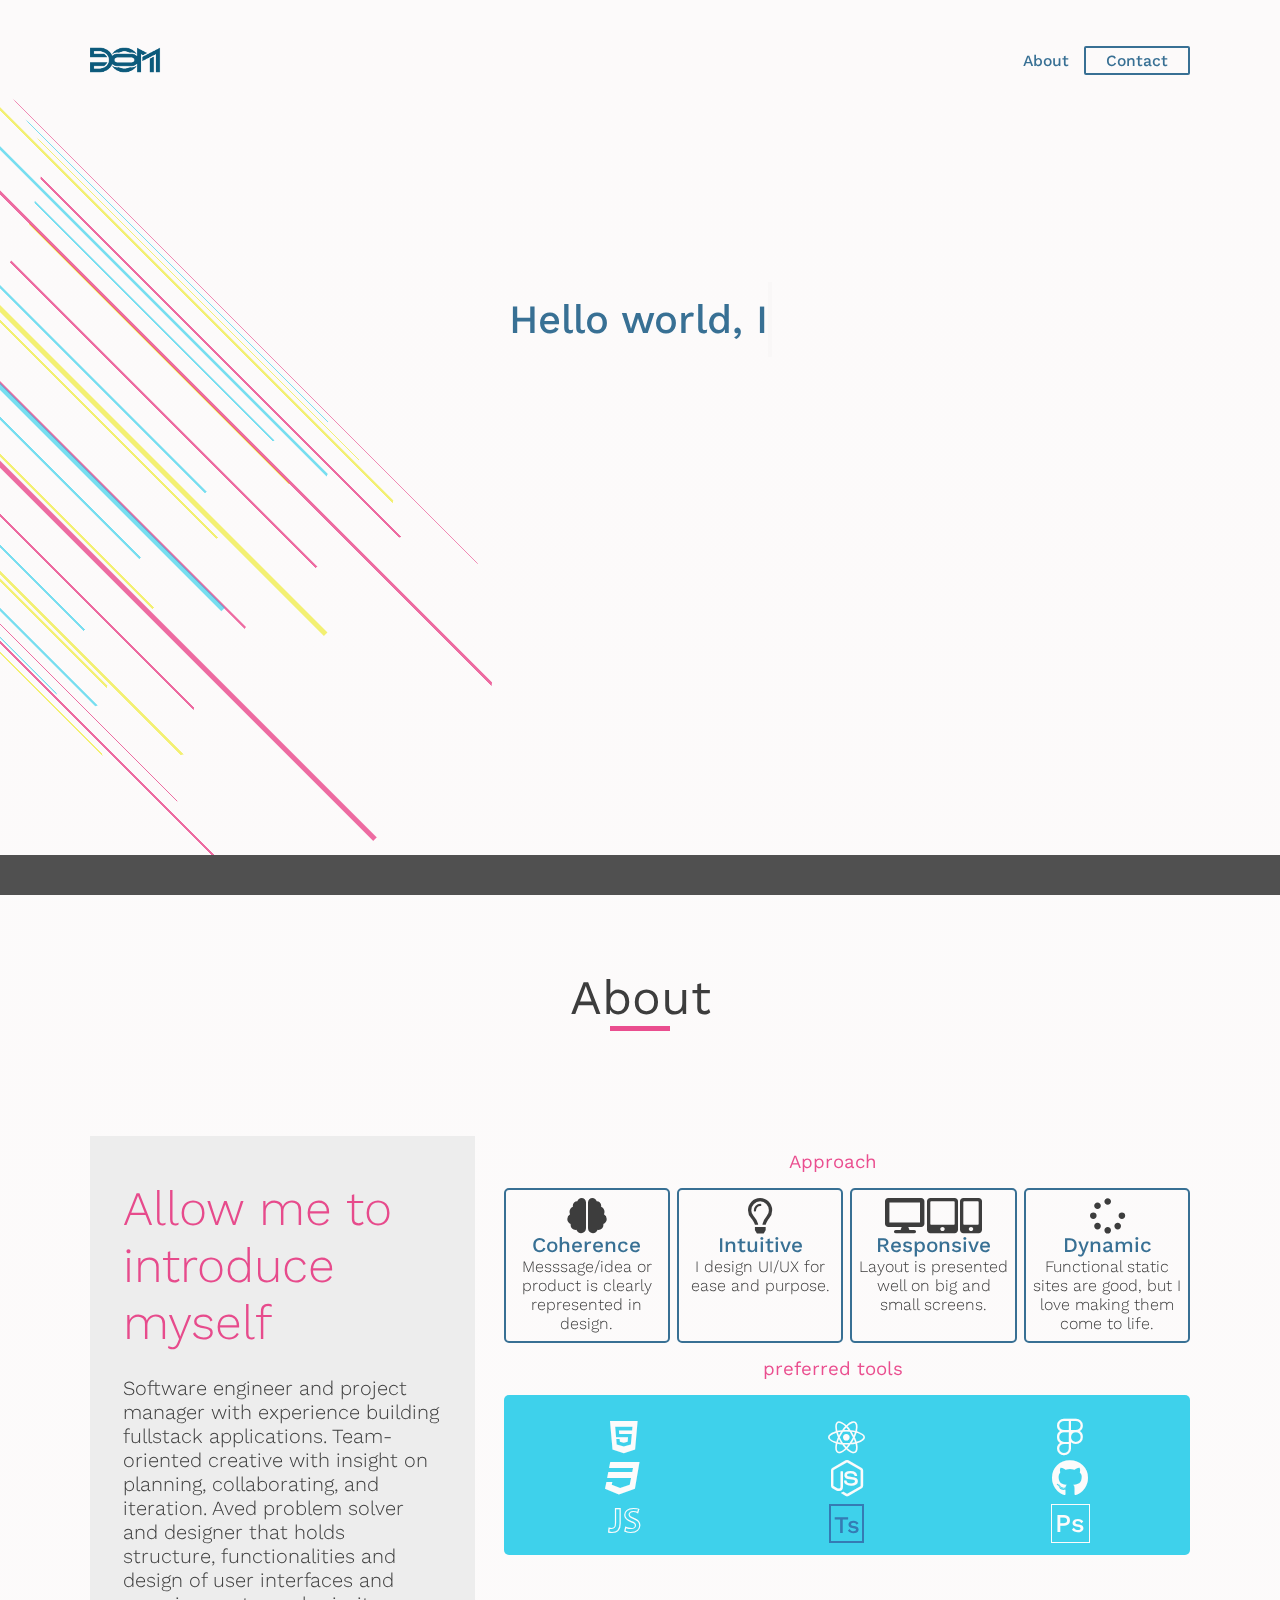
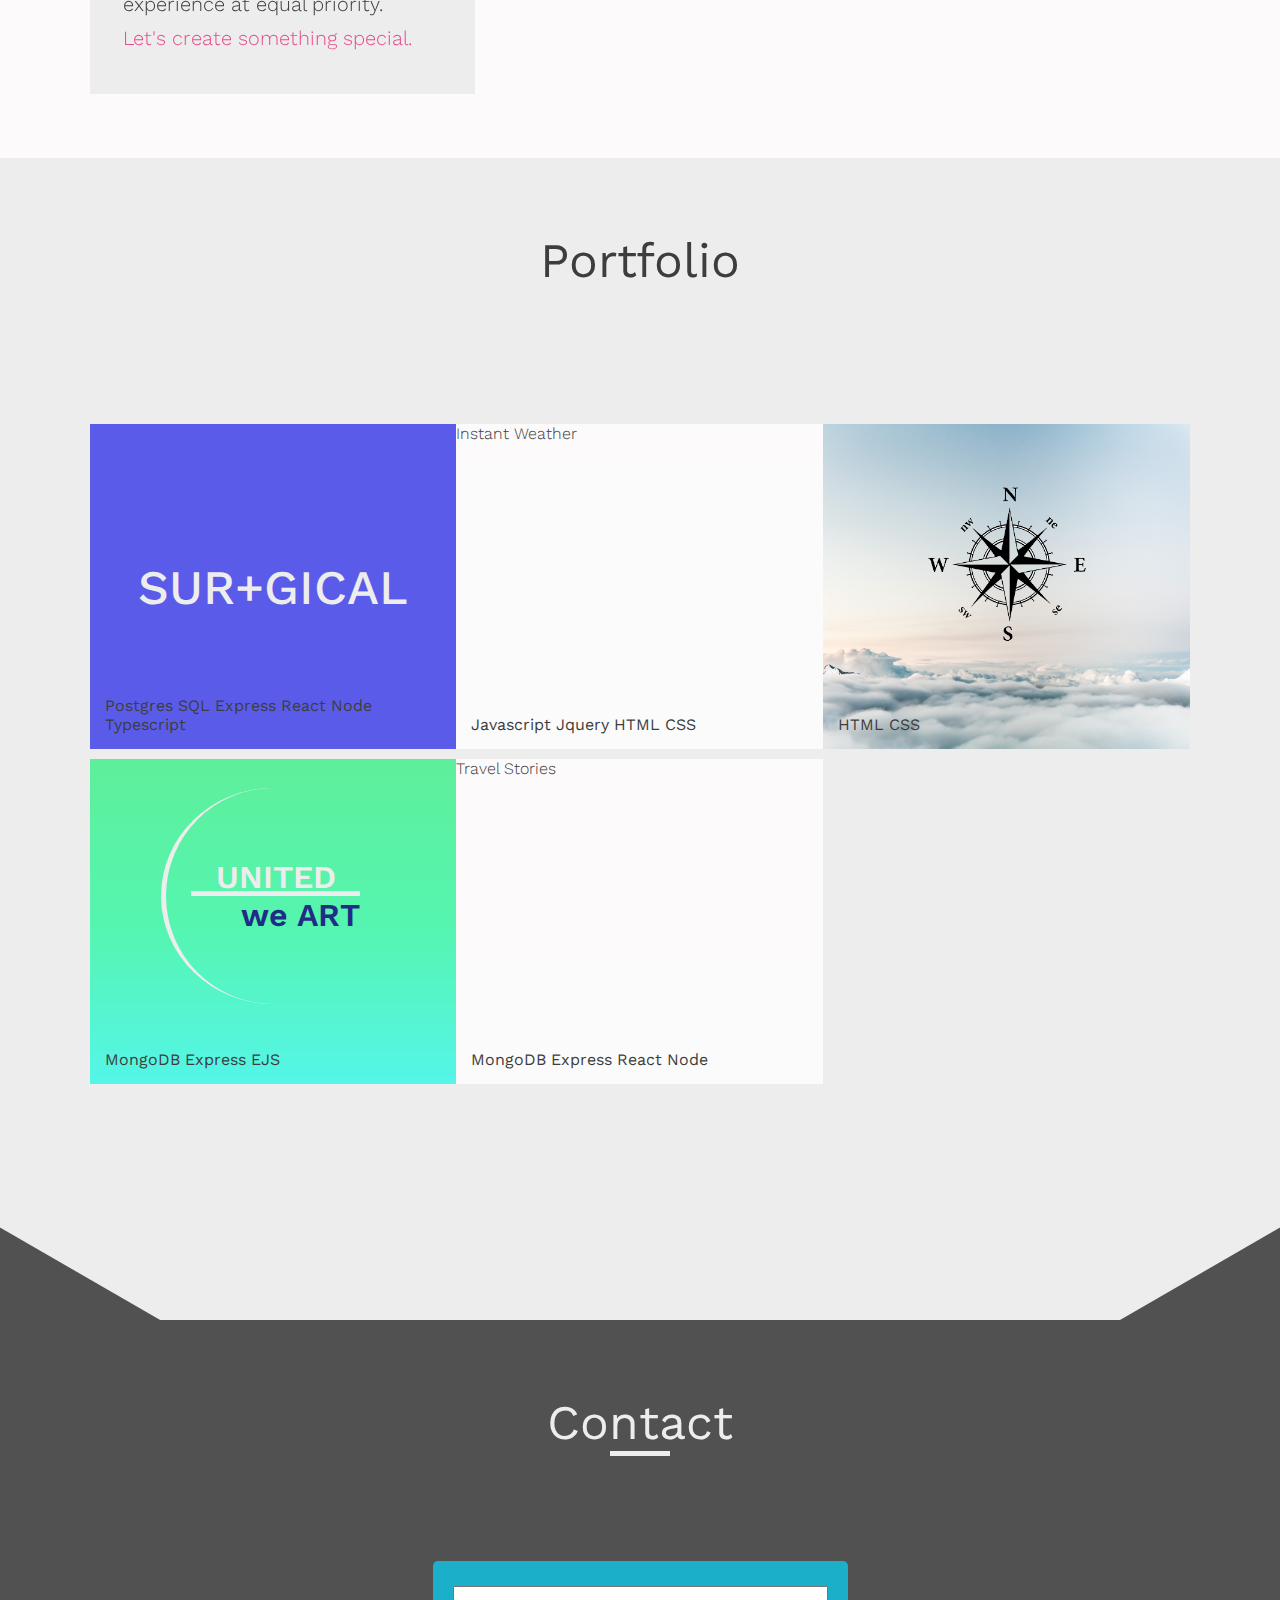
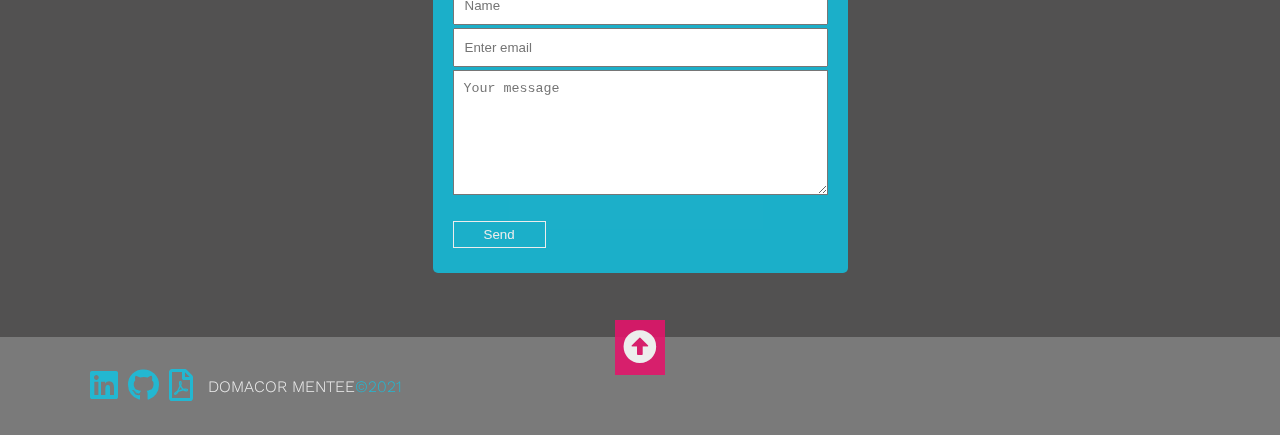
==== index.html @ 32c2753a "added margins bottom to portflio div" ====
<!DOCTYPE html>
<html>
  <head>
  <meta charset="UTF-8">
	<meta http-equiv="X-UA-Compatible" content="IE=edge"/>
  <meta name="viewport" content="width=device-width, initial-scale=1.0">
  <link href="css/styles.css" rel="stylesheet" type="text/css">
  <link href="https://fonts.googleapis.com/css?family=Work+Sans:300,400,500,600" rel="stylesheet">
  <script src="https://ajax.googleapis.com/ajax/libs/jquery/3.2.1/jquery.min.js"></script>
  <link rel="stylesheet" href="fontawesome-free-5.15.2-web/LICENSE.txt">
  <link rel="stylesheet" href="https://use.fontawesome.com/releases/v5.15.2/css/all.css">
  <link rel="shortcut icon" type="image/png" href="images/favicon.png">
  <link href="css/ionicons.css" rel="stylesheet">
  <title> Designer | Developer </title>	
  </head>
  <body>
    <div class="main" id="main">
      <div class="lineswrap">
        <div class="scene">
          <div class="carousel">
            <div class="carousel__cell">
              <div class="lines"id="one" > </div>
              <div class="lines"id="two" > </div>
              <div class="lines"id="three" > </div>
            </div>
            <div class="carousel__cell">
              <div class="lines"id="one" > </div>
              <div class="lines"id="two" > </div>
              <div class="lines"id="three" > </div>
            </div>
            <div class="carousel__cell">
              <div class="lines"id="one"></div>
              <div class="lines"id="two"></div>
              <div class="lines"id="three"></div>
            </div>
            <div class="carousel__cell">
              <div class="lines"id="one"></div>
              <div class="lines"id="two"></div>
              <div class="lines"id="three"></div>
            </div>
            <div class="carousel__cell">
              <div class="lines"id="one"></div>
              <div class="lines"id="two"></div>
              <div class="lines"id="three"></div>
            </div>
            <div class="carousel__cell">
              <div class="lines"id="one"></div>
              <div class="lines"id="two"></div>
              <div class="lines"id="three"></div>
            </div>
            <div class="carousel__cell">
              <div class="lines"id="one"></div>
              <div class="lines"id="two"></div>
              <div class="lines"id="three"></div>
            </div>
            <div class="carousel__cell">
              <div class="lines"id="one"></div>
              <div class="lines"id="two"></div>
              <div class="lines"id="three"></div>
            </div>
            <div class="carousel__cell">
              <div class="lines"id="one"></div>
              <div class="lines"id="two"></div>
              <div class="lines"id="three"></div>
            </div>
          </div>
        </div>
      </div> 
      <div class="overlayer">
        <header>
          <div class="logo"></div>
			    <nav>
            <a class="about-button" href="#about">About</a>
            <a class="contact-button" href="#contact-info">Contact</a>
            <div class="uinav">
              <div class="bar" id="barone"></div>
              <div class="bar" id="bartwo"></div>
              <div class="bar" id="barthree"></div>
            </div>
          </nav>
          <div class="mobile-nav">
            <a class="about-link" href="#about">About</a>
            <a class="portfolio-link" href="#portfolio">Portfolio</a>
            <a class="contact-link" href="#contact-info">Contact</a>
            <a href="https://www.linkedin.com/in/domacor-mentee-7aa486126/" target="_blank">Linkedin</a>
            <a href="https://github.com/dommentee" target="_blank">Github</a>
            <a href="images/DomacorMenteeResume.pdf" target="_blank">Resume</a>
          </div>
        </header>
        <div class="landing">
          <div class="hero">
            <div class="hero-greeting"> 
              <div id="greeting-wrap"></div>
              <div id=cursor></div>
            </div>
            <div id="intro-wrap">
              <div class="intro">I'm a software engineer</div>
              <div id="workbuttonwrap">
                <a id="workbutton" href="#portfolio">View my work</a>
              </div>
            </div>
          </div>
        </div>
      </div>
    </div>
    <!-- end of main --> 
    <div class="about" id="about"> 
      <div class="title">
        About
        <div></div>
      </div>
      <div class="aboutwrap">
        <div class="about-text-wrap">
          <span>Allow me to introduce myself</span>
          <p id="about-text-wrap">
            Software engineer and project manager with experience building fullstack applications.
            Team-oriented creative with insight on planning, collaborating, and iteration. 
            Aved problem solver and designer that holds structure, functionalities and design of user interfaces and experience at equal priority.
            <a href="#contact-info">Let's create something special.</a>
          </p> 
        </div>
        <!-- end of about textwrap -->
        <div class="aboutcontentwrap">
          <h3>Approach</h3>
          <div class="tilewrap">
            <div class="tile">
              <div class="iconwrap"><i class="fas fa-brain"></i></div>
              <span>Coherence</span>
              <p>Messsage/idea or product is clearly represented in design.</p>
            </div>
            <!-- <div class="tile">
              <div class="iconwrap"><i class="fas fa-puzzle-piece"></i></div>
              <span>Compatibility</span>
              <p>I prioritize assuring quality on all browsers.</p>
            </div> -->
            <div class="tile">
              <div class="iconwrap"><i class="far fa-lightbulb"></i></div>
              <span>Intuitive</span>
              <p>I design UI/UX for ease and purpose.</p>
            </div>
            <div class="tile">
              <div class="iconwrap-responsive">
                <i class="fas fa-desktop"></i>
                <i class="fas fa-tablet-alt"></i>
                <i class="fas fa-mobile-alt"></i>
              </div>
              <span>Responsive</span>
              <p>Layout is presented well on big and small screens.</p>
            </div>
            <div class="tile">
              <div class="iconwrap"><i class="fas fa-spinner fa-spin"></i></div>
              <span>Dynamic</span>
              <p>Functional static sites are good, but I love making them come to life.</p>
            </div>
          </div>
          <!-- end of tilewrap -->
          <h3>preferred tools</h3>
          <div class="tilewrap" id="toolset">
            <div class="tile">
              <div class="iconwrap">
                <i class="fab fa-html5" aria-hidden="true"></i>
                <i class="fab fa-css3" aria-hidden="true"></i>
                <i class="icon ion-social-javascript-outline"></i>  
              </div>
            </div>
            <div class="tile">
              <div class="iconwrap">
                <i class="fab fa-react"></i>
                <i class="fab fa-node-js"></i>
                <div class="toollogo"id="ts">Ts</div>
              </div>
            </div>
            <div class="tile">
              <div class="iconwrap">
                <i class="fab fa-figma"></i>
                <i class="fab fa-github"></i>
                <div class="toollogo"id="ps">Ps</div>
              </div>
            </div>
          </div>
        </div>
      </div> 
    </div>
    <div class="portfolio" id="portfolio"> 
      <div class="title">
        Portfolio
      </div>
      <div class="portfoliowrap">
        <div class="portfolio-wrap" onclick>
          <div class="site" id="surgical">
            <div class="sitelogo">
              <div class="site_name">SUR+GICAL</div>
            </div>
            <div class="tech">
              <span>Postgres SQL</span>
              <span>Express</span>
              <span>React</span>
              <span>Node</span>
              <span>Typescript</span>
            </div>
          </div>
          <div class="site-link">
            <div class="sitename">SUR+GICAL</div>
            <div>
              <a href="https://enigmatic-retreat-81576.herokuapp.com/" target="_blank">view now</a>
            </div>
          </div>	
        </div>
        <!-- end of first link -->
        <div class="portfolio-wrap" onclick>
          <div class="site" id="weather">
            <div class="sitelogo">
              <div class="site_name">Instant Weather</div>
            </div>
            <div class="tech">
              <span>Javascript</span>
              <span>Jquery</span>
              <span>HTML</span>
              <span>CSS</span>
            </div>
          </div>
          <div class="site-link">
            <div class="sitename">Instant Weather</div>
            <div>
              <a href="https://instantweatherfinder.netlify.app/" target="_blank">view now</a>
            </div>
          </div>	
        </div>
        <!-- end of second link -->
        <div class="portfolio-wrap" onclick>
          <div class="site" id="sky">
            <div class="sitelogo"></div>
            <div class="tech">
              <span>HTML</span>
              <span>CSS</span>
            </div>
          </div>
          <div class="site-link">
            <div class="sitename">Sky Echelon</div>
            <div>
              <a href="skyechelon.html" target="_blank">view now</a>
            </div>
            
          </div>	
        </div>
        <!-- end of first link -->
        <div class="portfolio-wrap" onclick>
          <div class="site" id="uwa">
            <div class="sitelogo">
              UNITED
              <br>
              <span>we ART</span>
            </div>
            <div class="tech">
              <span>MongoDB</span>
              <span>Express</span>
              <span>EJS</span>
            </div>
          </div>
          <div class="site-link">
            <div class="sitename">United we Art</div>
            <div>
              <a href="https://shrouded-tor-54627.herokuapp.com/" target="_blank">view now</a>
            </div>
            
          </div>	
        </div>
        <!-- end of first link -->
        <div class="portfolio-wrap" onclick>
          <div class="site" id="travel">
            <div class="sitelogo">
              <div class="site_name">Travel Stories</div>
            </div>
            <div class="tech">
              <span>MongoDB</span>
              <span>Express</span>
              <span>React</span>
              <span>Node</span>
            </div>
          </div>
          <div class="site-link">
            <div class="sitename">Travel Stories</div>
            <div>
              <a href="https://blooming-plains-76036.herokuapp.com/" target="_blank">view now</a>
            </div>
          </div>	
        </div>
      </div>
    </div>
    <div class="empty"></div>
    <div class="empty-2"></div>
    <div class="contact-info" id="contact-info"> 
      <div class="title">
        Contact
        <div></div>
      </div>
      <div class="formwrap">
        <form action="https://formspree.io/f/mnqlazkv" method="POST" id="my-form">
          <input class="useriput" id="username" type="text" name="name" placeholder="Name"><br>
          <input class="useriput" id="useremail" type="email" name="_replyto" placeholder="Enter email"><br>
          <textarea class="useriput" id="usermessage"  name="subject" placeholder="Your message"></textarea><br><br>
          <input class="button" type="submit" value="Send">
        </form>
      </div>
      <!-- <div id="status">Sucess</div> -->
    </div>
    <footer>
      <a href="#main"><div class="toppage"><i class="fas fa-arrow-alt-circle-up"></i></div></a>
      <div class="social">
       <a href="https://www.linkedin.com/in/domacor-mentee-7aa486126/" target="_blank"><i class="fab fa-linkedin"></i></a>
       <a href="https://github.com/dommentee" target="_blank"><i class="fab fa-github"></i></a>
       <a href="images/DomacorMenteeResume.pdf" target="_blank"><i class="far fa-file-pdf"></i></a>
      </div>
      DOMACOR MENTEE <span>&#169;2021</span>
    </footer>
    <script src="js/index.js"></script>
    <script>
      $(document).ready(function(){
         $("a").on('click', function(event) {
          if (this.hash !== "") {
          event.preventDefault();
          var hash = this.hash;
           $('html, body').animate({
            scrollTop: $(hash).offset().top
            }, 950, function(){
            window.location.hash = hash;
           });
          } 
         });
      });
    </script>
  </body>
</html>
---- css/styles.css ----
* {
  padding: 0;
  margin: 0;
  box-sizing: border-box;
}

body {
  height: 100%;
  width: 100%;
  font-family: "Work Sans", sans-serif;
  color: #3D3D3D;
  font-weight: 300;
  background: -webkit-linear-gradient(#fcfafa, #fcfbfb);
  background-color: #EDEDED;
  -webkit-transform-style: preserve-3d;
  transform-style: preserve-3d;
}

.clear-fix {
  clear: both;
}

.main {
  position: relative;
  overflow: hidden;
  border-bottom: 40px solid #505050;
}
.main .overlayer {
  position: relative;
  height: 95vh;
  width: 100vw;
  overflow: hidden;
  padding: 0 7%;
}

header {
  width: 100%;
  display: flex;
  align-items: center;
  justify-content: space-between;
  font-size: 0.9em;
}
header .logo {
  padding: 60px;
  background: url("../images/logo.png");
  background-size: contain;
  background-repeat: no-repeat;
  background-position: center center;
}
header nav {
  display: flex;
  align-items: center;
  justify-content: space-around;
}
header nav a {
  text-decoration: none;
  font-size: 1.09em;
  font-weight: 500;
  color: #387094;
}
header nav .about-button {
  margin-right: 15px;
  transition: 0.3s;
}
header nav .about-button:hover {
  color: rgba(14, 199, 231, 0.8);
  transition: 0.3s;
}
header nav .contact-button {
  padding: 3px 20px;
  border-radius: 2px;
  border: 2.5px solid #387094;
  transition: 0.3s;
}
header nav .contact-button:hover {
  background: rgba(14, 199, 231, 0.8);
  transition: 0.3s;
}
header .uinav {
  display: none;
  cursor: pointer;
}
header .uinav:hover .bar {
  background: rgba(14, 199, 231, 0.8);
  transition: 0.3s;
}
header .uinav .bar {
  width: 31px;
  height: 5px;
  margin: 3px 0;
  background-color: #387094;
  transition: 0.5s;
}
header .uinav .disapear {
  display: none;
  opacity: 0;
  transition: 0.5s;
  overflow: hidden;
}
header .uinav .reverse {
  transform: rotate(-45deg) translate(-7px, 5px);
  transition: 0.5s;
}
header .uinav .reversetwo {
  transform: rotate(45deg);
  transition: 0.5s;
}

.mobile-nav {
  width: 0;
  height: 100%;
  float: right;
  background-color: #e7e7e7;
  overflow: hidden;
  position: absolute;
  z-index: 1;
  right: 0%;
  left: 0;
  transition: 0.5s ease-in-out;
  display: none;
}
.mobile-nav a {
  width: 100%;
  color: #3D3D3D;
  display: inline-block;
  padding: 5px 0;
  margin: 5px 0;
  text-align: center;
  text-decoration: none;
  font-size: 2.5em;
  font-weight: 500;
}
.mobile-nav a:hover {
  background-color: rgba(14, 199, 231, 0.8);
}

.closeNav {
  width: 100%;
}

.lineswrap {
  overflow: hidden;
  position: absolute;
  perspective: auto;
  top: 0;
  bottom: 0;
  right: 0;
  left: 0;
}

@keyframes cog {
  25% {
    -moz-transform: rotateY(-288deg);
    -ms-transform: rotateY(-288deg);
    transform: rotateY(-288deg);
  }
}
.scene {
  position: relative;
  width: 20%;
  height: 100vh;
  perspective: 500px;
  transform: rotateZ(-45deg);
}

.carousel {
  width: 100%;
  height: 100%;
  position: absolute;
  transform: translateZ(-288px);
  transform-style: preserve-3d;
  -webkit-animation: cog 60s infinite ease-out;
  animation: cog 60s infinite ease-out;
}
.carousel .lines {
  float: left;
  width: 5px;
  margin: 0 25px;
  opacity: 0.7;
}
.carousel #one {
  background-color: rgba(228, 19, 106, 0.884);
  height: 100vh;
}
.carousel #two {
  background-color: rgba(14, 199, 231, 0.8);
  height: 70vh;
}
.carousel #three {
  background-color: rgba(235, 231, 8, 0.8);
  height: 80vh;
}

.carousel__cell {
  position: absolute;
  height: 100vh;
  text-align: center;
}

.carousel__cell:nth-child(1) {
  transform: rotateY(0deg) translateZ(288px);
}

.carousel__cell:nth-child(2) {
  transform: rotateY(40deg) translateZ(288px);
}

.carousel__cell:nth-child(3) {
  transform: rotateY(80deg) translateZ(288px);
}

.carousel__cell:nth-child(4) {
  transform: rotateY(120deg) translateZ(288px);
}

.carousel__cell:nth-child(5) {
  transform: rotateY(160deg) translateZ(288px);
}

.carousel__cell:nth-child(6) {
  transform: rotateY(200deg) translateZ(288px);
}

.carousel__cell:nth-child(7) {
  transform: rotateY(240deg) translateZ(288px);
}

.carousel__cell:nth-child(8) {
  transform: rotateY(280deg) translateZ(288px);
}

.carousel__cell:nth-child(9) {
  transform: rotateY(320deg) translateZ(288px);
}

.hero {
  margin-top: 18vh;
}
.hero .hero-greeting {
  display: flex;
  align-items: center;
  justify-content: center;
}
.hero .hero-greeting #greeting-wrap {
  white-space: pre-line;
  font-size: 2.5em;
  font-weight: 500;
  color: #387094;
}
.hero .hero-greeting #cursor {
  width: 4px;
  height: 75px;
  background-color: #616161;
}
.hero .hero-greeting .flicker-out {
  opacity: 0.02;
  transition: ease-in;
}
.hero #intro-wrap .intro {
  text-align: center;
  font-size: 2em;
  font-weight: 400;
  padding: 0 0 15px 0;
}
.hero #intro-wrap #workbuttonwrap {
  margin: auto;
  width: auto;
  text-align: center;
}
.hero #intro-wrap #workbuttonwrap #workbutton {
  display: inline-block;
  text-decoration: none;
  padding: 15px 25px;
  color: #387094;
  font-size: 1.1em;
  font-weight: 500;
  border: 2.5px solid #387094;
  transition: 0.5s;
}
.hero #intro-wrap #workbuttonwrap #workbutton:hover {
  transition: 0.5s;
  background: rgba(14, 199, 231, 0.8);
}
.hero .hide {
  transition: opacity 1.2s ease-out;
  opacity: 0;
  height: 0px;
  overflow: hidden;
}
.hero .show {
  opacity: 1;
  height: auto;
}
.hero .display-none {
  transition: opacity 2s ease-out;
  opacity: 0;
  height: 0;
}

.title {
  padding: 10px 0;
  margin-bottom: 95px;
  font-size: 3em;
  text-align: center;
  font-weight: 400;
}
.title div {
  width: 60px;
  height: 5px;
  background-color: rgba(228, 19, 106, 0.747);
  margin: 0 auto;
}

.about {
  padding: 5% 7%;
}
.about h3 {
  padding: 15px 0;
  width: 100%;
  display: inline-block;
  color: rgba(228, 19, 106, 0.747);
  font-weight: 400;
  text-align: center;
}
.about .aboutwrap {
  display: flex;
}
.about .aboutwrap .about-text-wrap {
  background-color: #EDEDED;
  width: 35%;
  padding: 4% 3%;
}
.about .aboutwrap .about-text-wrap span {
  color: rgba(228, 19, 106, 0.747);
  font-size: 3em;
}
.about .aboutwrap .about-text-wrap #about-text-wrap {
  font-size: 1.25em;
  margin: 25px 0 0 0;
}
.about .aboutwrap .about-text-wrap #about-text-wrap a {
  display: inline-block;
  text-decoration: none;
  color: rgba(228, 19, 106, 0.747);
  font-weight: 300;
  margin: 10px 0 0 0;
}
.about .aboutwrap .about-text-wrap #about-text-wrap a:hover {
  color: rgba(14, 199, 231, 0.8);
}
.about .aboutwrap .aboutcontentwrap {
  width: 65%;
  display: inline;
}
.about .aboutwrap .aboutcontentwrap .tilewrap {
  width: 96%;
  float: right;
  display: flex;
}
.about .aboutwrap .aboutcontentwrap .tilewrap .tile {
  width: 24.25%;
  float: left;
  text-align: center;
  border: 2px solid #387094;
  border-radius: 5px;
  padding: 8px 5px;
}
.about .aboutwrap .aboutcontentwrap .tilewrap .tile .iconwrap {
  width: fit-content;
  margin: 0 auto;
}
.about .aboutwrap .aboutcontentwrap .tilewrap .tile span {
  font-size: 1.3em;
  font-weight: 500;
  padding: 3px 0;
  color: #387094;
}
.about .aboutwrap .aboutcontentwrap .tilewrap .tile i {
  font-size: 2.2em;
  text-align: center;
}
.about .aboutwrap .aboutcontentwrap .tilewrap .tile .iconwrap-responsive {
  display: flex;
  align-items: center;
  justify-content: center;
  width: fit-content;
  margin: 0 auto;
}
.about .aboutwrap .aboutcontentwrap .tilewrap .tile .iconwrap-responsive i:nth-child(2) {
  margin: 0 2%;
}
.about .aboutwrap .aboutcontentwrap .tilewrap .tile:nth-child(2) {
  margin: 0 1%;
}
.about .aboutwrap .aboutcontentwrap .tilewrap .tile:nth-child(3) {
  margin: 0 1% 0 0;
}
.about .aboutwrap .aboutcontentwrap #toolset {
  padding-top: 15px;
  border-radius: 5px;
  background-color: rgba(14, 199, 231, 0.8);
}
.about .aboutwrap .aboutcontentwrap #toolset .tile {
  width: 30%;
  border: none;
  color: #fcfbfb;
  margin: 0 0 0 2.5%;
}
.about .aboutwrap .aboutcontentwrap #toolset .tile .toollogo {
  color: #3D3D3D;
  font-size: 1.6em;
  margin: 10px 0;
}
.about .aboutwrap .aboutcontentwrap #toolset .tile .iconwrap i {
  font-size: 2.3em;
  width: 100%;
  padding: 2px;
}
.about .aboutwrap .aboutcontentwrap #toolset .tile #ts {
  margin: 4px auto;
  font-size: 1.5em;
  width: fit-content;
  padding: 5px 2px 2px 3px;
  border: 2px solid #357bb4;
  font-weight: 500;
  color: #357bb4;
}
.about .aboutwrap .aboutcontentwrap #toolset .tile #ps {
  width: fit-content;
  margin: 4px auto;
  padding: 3.5px;
  color: #fcfbfb;
  font-weight: 500;
  border: 1.5px solid #fcfbfb;
}

.portfolio {
  padding: 5% 7% 15% 7%;
  background-color: #EDEDED;
}
.portfolio .portfoliowrap {
  display: inline-block;
  width: 100%;
  padding: 30px 0;
}
.portfolio .portfoliowrap .portfolio-wrap {
  background: -webkit-linear-gradient(#fcfafa, #fcfbfb);
  width: 33.33%;
  margin: 0 0 10px 0;
  height: 325px;
  float: left;
  position: relative;
  overflow: hidden;
  transition: all 0.85s ease;
  -webkit-transition-delay: 0.6s;
  transition-delay: 0.6s;
}
.portfolio .portfoliowrap .site {
  width: 100%;
  height: 100%;
  position: relative;
  top: 0;
  overflow: hidden;
  transition: 0.85s ease;
  -webkit-transition-delay: 0.6s;
  transition-delay: 0.6s;
}
.portfolio .portfoliowrap .site .tech {
  position: absolute;
  bottom: 0;
  left: 0;
  padding: 15px;
  font-weight: 400;
}
.portfolio .portfoliowrap .site-link {
  overflow: hidden;
  position: relative;
  appearance: none;
  padding: 7px 0;
  width: 100%;
  height: 100%;
  top: 0;
  transition-property: width;
  transition-duration: 2s;
  transition: all 0.85s ease;
  -webkit-transition-delay: 0.6s;
  transition-delay: 0.6s;
  text-align: center;
}
.portfolio .portfoliowrap .site-link .sitename {
  padding: 5px 0;
  font-weight: 500;
  margin: 15px 0;
}
.portfolio .portfoliowrap .site-link a {
  color: #387094;
  text-decoration: none;
  display: inline-block;
  padding: 8px 30px;
  border: 2.5px solid #387094;
  margin: auto;
  transition: 0.3s;
}
.portfolio .portfoliowrap .site-link a:hover {
  background: rgba(14, 199, 231, 0.8);
}
.portfolio .portfoliowrap .portfolio-wrap:hover {
  /*important*/
}
.portfolio .portfoliowrap .portfolio-wrap:hover .site-link {
  height: 50%;
  top: -50%;
}
.portfolio .portfoliowrap .portfolio-wrap:hover .site {
  top: -50%;
}
.portfolio .portfoliowrap #surgical {
  background-color: rgba(68, 70, 230, 0.884);
}
.portfolio .portfoliowrap #surgical .site_name {
  color: #EDEDED;
  font-size: 3em;
  font-weight: 500;
  width: 100%;
  text-align: center;
  margin: auto;
  position: absolute;
  top: 50%;
  -ms-transform: translateY(-50%);
  transform: translateY(-50%);
}
.portfolio .portfoliowrap #sky {
  background: url("/images/skybg.png");
  background-position: center center;
  background-size: cover;
}
.portfolio .portfoliowrap #sky .sitelogo {
  background: url("/portfolio/images/skylogo.png");
  width: fit-content;
  padding: 90px;
  background-size: cover;
  margin: 50px auto;
  background-repeat: no-repeat;
  background-position: center;
}
.portfolio .portfoliowrap #uwa {
  background: -webkit-linear-gradient(top, #5EEF9B, #55F5AF, #55F5E9);
  background: -moz-linear-gradient(top, #5EEF9B, #55F5AF, #55F5E9);
  background-color: #55F5E9;
}
.portfolio .portfoliowrap #uwa .sitelogo {
  width: fit-content;
  padding: 70px 25px 70px 25px;
  margin: 8% auto;
  -webkit-border-radiust: 50%;
  border-radius: 50%;
  font-size: 2em;
  font-weight: 600;
  text-align: center;
  color: #EDEDED;
  border-bottom: 0;
  border-top: 0;
  border-left: 5px solid #EDEDED;
}
.portfolio .portfoliowrap #uwa .sitelogo:hover {
  cursor: default;
}
.portfolio .portfoliowrap #uwa .sitelogo span {
  width: fit-content;
  padding: 0 0 0px 50px;
  color: #202D85;
  font-weight: 600;
  border-top: 5px solid #EDEDED;
}

.empty {
  height: 150px;
  background: #525151;
  width: 25%;
  float: left;
  transform: skewY(30deg);
}

.empty-2 {
  height: 150px;
  background: #525151;
  width: 25%;
  float: right;
  transform: skewY(-30deg);
}

.contact-info {
  padding: 5% 7%;
  background: #525151;
}
.contact-info .title {
  color: #EDEDED;
}
.contact-info .title div {
  background-color: #EDEDED;
}
.contact-info form {
  width: 100%;
  padding: 25px 20px;
  border-radius: 5px;
  width: fit-content;
  margin: 0 auto;
  background-color: rgba(14, 199, 231, 0.8);
  box-sizing: border-box;
}
.contact-info form .useriput {
  width: 100%;
  margin-bottom: 3px;
}
.contact-info form #username {
  padding: 10px;
}
.contact-info form #useremail {
  padding: 10px;
}
.contact-info form #usermessage {
  text-align: none;
  padding: 10px;
  height: 125px;
  width: 375px;
  border-style: solid;
}
.contact-info form .button {
  color: #EDEDED;
  padding: 5px 30px;
  background: transparent;
  border: 1.5px solid #EDEDED;
}
.contact-info form .button:hover {
  cursor: pointer;
  background: #EDEDED;
  color: #3D3D3D;
  border-color: #3D3D3D;
}
.contact-info #status {
  width: fit-content;
  padding: 8px 180px;
  margin: 3px auto;
  border-radius: 5px;
  font-weight: 400;
}
.contact-info #status.sucess {
  background-color: rgba(221, 236, 16, 0.897);
  animation: status 4s ease forwards;
}
@keyframes status {
  0% {
    opacity: 1;
    pointer-events: all;
  }
  90% {
    opacity: 1;
    pointer-events: all;
  }
  100% {
    opacity: 0;
    pointer-events: none;
  }
}

footer {
  display: flex;
  align-items: center;
  text-align: center;
  font-weight: 300;
  color: #EDEDED;
  background: #7a7a7a;
  padding: 30px 7%;
}
footer .toppage {
  color: #EDEDED;
  position: absolute;
  width: 50px;
  margin: auto;
  text-align: center;
  right: 0;
  bottom: 60px;
  left: 0;
  right: 0;
  padding: 8px 5px;
  font-size: 2.1em;
  background: rgba(228, 19, 106, 0.884);
  transition: 0.3s ease;
}
footer .toppage:hover {
  background: #EDEDED;
  color: rgba(228, 19, 106, 0.884);
}
footer .social {
  font-size: 2em;
  float: left;
  margin-right: 15px;
}
footer .social a {
  text-decoration: none;
  color: rgba(14, 199, 231, 0.8);
}
footer .social a:hover {
  color: #EDEDED;
}
footer span {
  color: rgba(14, 199, 231, 0.8);
}

@media screen and (max-width: 1024px) {
  .hero {
    margin-top: 19vh;
  }
  .hero .hero-greeting #cursor {
    width: 4px;
    height: 75px;
    background-color: #616161;
  }
  .hero #intro-wrap #workbuttonwrap #workbutton {
    padding: 15px 25px;
    color: #387094;
    font-size: 1.1em;
    font-weight: 500;
  }

  .about {
    padding: 4% 7%;
  }
  .about .aboutwrap .about-text-wrap span {
    font-size: 2.5em;
  }
  .about .aboutwrap .about-text-wrap #about-text-wrap {
    font-size: 1.2em;
  }
  .about .aboutwrap .aboutcontentwrap .tilewrap .tile span {
    font-size: 1.2em;
  }
  .about .aboutwrap .aboutcontentwrap .tilewrap .tile i {
    font-size: 2.1em;
  }
  .about .aboutwrap .aboutcontentwrap #toolset {
    padding-top: 13px;
  }
  .about .aboutwrap .aboutcontentwrap #toolset .tile .iconwrap i {
    font-size: 2.1em;
  }
  .about .aboutwrap .aboutcontentwrap #toolset .tile #ts {
    margin: 3px auto;
    font-size: 1.4em;
    width: fit-content;
  }
  .about .aboutwrap .aboutcontentwrap #toolset .tile #ps {
    margin: 3px auto;
    padding: 3.5px;
  }
}
@media only screen and (max-width: 860px) {
  .main {
    border-bottom: 20px solid #505050;
  }
  .main .overlayer {
    height: 90vh;
  }

  header .logo {
    padding: 45px;
  }
  header nav .contact-button {
    font-size: 0.8em;
  }

  .carousel .lines {
    margin: 0 20px;
  }
  .carousel #one {
    background-color: rgba(20, 20, 20, 0.884);
    height: 100vh;
  }
  .carousel #two {
    background-color: rgba(14, 199, 231, 0.8);
    height: 70vh;
  }
  .carousel #three {
    background-color: #e26678;
    height: 80vh;
  }

  .hero .hero-greeting #greeting-wrap {
    white-space: pre-line;
    font-size: 1.6em;
    font-weight: 500;
  }
  .hero .hero-greeting #cursor {
    width: 2.5px;
    height: 35px;
    background-color: #616161;
  }
  .hero #intro-wrap .intro {
    font-size: 1.3em;
  }
  .hero #intro-wrap #workbuttonwrap #workbutton {
    padding: 5px 9px;
    color: #387094;
    font-size: 1em;
    font-weight: 500;
  }

  .title {
    padding: 7px 0;
    font-size: 2em;
  }
  .title div {
    width: 50px;
    height: 4px;
  }

  .about {
    padding: 3% 7%;
  }
  .about .aboutwrap {
    display: inline-block;
  }
  .about .aboutwrap .about-text-wrap {
    width: 100%;
    text-align: center;
  }
  .about .aboutwrap .about-text-wrap span {
    font-size: 1.9em;
  }
  .about .aboutwrap .about-text-wrap #about-text-wrap {
    font-size: 1.1em;
    margin: 15px 0 0 0;
  }
  .about .aboutwrap .about-text-wrap #about-text-wrap a {
    margin: 7px 0 0 0;
  }
  .about .aboutwrap .aboutcontentwrap .tilewrap {
    width: 100%;
    display: flex;
  }
  .about .aboutwrap .aboutcontentwrap .tilewrap .tile {
    padding: 5px 3px;
    font-size: 0.85em;
  }
  .about .aboutwrap .aboutcontentwrap .tilewrap .tile span {
    font-size: 0.9em;
  }
  .about .aboutwrap .aboutcontentwrap .tilewrap .tile i {
    font-size: 1.5em;
  }
  .about .aboutwrap .aboutcontentwrap #toolset {
    padding-top: 9px;
  }
  .about .aboutwrap .aboutcontentwrap #toolset .tile .iconwrap i {
    font-size: 2em;
  }
  .about .aboutwrap .aboutcontentwrap #toolset .tile #ts {
    margin: 3px auto;
    font-size: 1.2em;
    width: fit-content;
  }
  .about .aboutwrap .aboutcontentwrap #toolset .tile #ps {
    margin: 3px auto;
    font-size: 1.2em;
    padding: 3.5px;
  }

  .portfolio .portfoliowrap .portfolio-wrap {
    width: 50%;
    height: 290px;
  }
  .portfolio .portfoliowrap #jm2020 .sitelogo {
    background-size: auto;
    margin: 40% auto;
  }

  .empty {
    width: 20%;
  }

  .empty-2 {
    width: 20%;
  }
}
@media screen and (max-width: 768px) {
  .carousel .lines {
    margin: 0 15px;
    opacity: 0.5;
  }
  .carousel #one {
    height: 50vh;
  }
  .carousel #two {
    height: 86vh;
    background-color: #55F5AF;
  }
  .carousel #three {
    height: 75vh;
    background-color: rgba(68, 70, 230, 0.884);
  }

  .hero {
    margin-top: 15vh;
  }
  .hero .hero-greeting #greeting-wrap {
    font-size: 2em;
  }
  .hero .hero-greeting #cursor {
    width: 3px;
    height: 60px;
    background-color: #616161;
  }
  .hero #intro-wrap .intro {
    font-size: 1.7em;
    padding: 0 0 10px 0;
  }
  .hero #intro-wrap #workbuttonwrap #workbutton {
    padding: 10px 23px;
  }

  .title {
    padding: 7px 0;
    margin-bottom: 85px;
    font-size: 1.9em;
  }
  .title div {
    width: 50px;
    height: 4px;
  }

  .about {
    padding: 3% 7%;
  }
  .about h3 {
    padding: 10px 0;
    font-size: 1em;
  }
  .about .aboutwrap {
    display: inline-block;
  }
  .about .aboutwrap .about-text-wrap {
    width: 100%;
    text-align: center;
  }
  .about .aboutwrap .about-text-wrap span {
    font-size: 1.9em;
  }
  .about .aboutwrap .about-text-wrap #about-text-wrap {
    font-size: 1em;
    margin: 12px 0 0 0;
  }
  .about .aboutwrap .about-text-wrap #about-text-wrap a {
    margin: 5px 0 0 0;
  }
  .about .aboutwrap .aboutcontentwrap .tilewrap {
    width: 100%;
    display: flex;
  }
  .about .aboutwrap .aboutcontentwrap .tilewrap .tile {
    padding: 4px 2px;
    font-size: 0.8em;
  }
  .about .aboutwrap .aboutcontentwrap .tilewrap .tile span {
    font-size: 0.9em;
  }
  .about .aboutwrap .aboutcontentwrap .tilewrap .tile i {
    font-size: 1.2em;
  }
  .about .aboutwrap .aboutcontentwrap #toolset {
    padding-top: 9px;
  }
  .about .aboutwrap .aboutcontentwrap #toolset .tile .iconwrap i {
    font-size: 1.7em;
  }
  .about .aboutwrap .aboutcontentwrap #toolset .tile #ts {
    font-size: 1em;
  }
  .about .aboutwrap .aboutcontentwrap #toolset .tile #ps {
    font-size: 1em;
  }

  .portfolio .portfoliowrap .portfolio-wrap {
    width: 50%;
    height: 300px;
  }
  .portfolio .portfoliowrap #jm2020 .sitelogo {
    background-size: auto;
    margin: 40% auto;
  }

  .empty {
    width: 20%;
  }

  .empty-2 {
    width: 20%;
  }
}
@media screen and (max-width: 640px) {
  .main {
    height: 67vh;
  }
  .main .overlayer {
    padding: 0 5%;
  }

  header {
    padding: 5px 0;
    font-size: 0.5em;
  }
  header .logo {
    padding: 45px;
  }
  header nav .about-button {
    display: none;
  }
  header nav .contact-button {
    display: none;
  }
  header .uinav {
    display: block;
  }

  .carousel .lines {
    width: 5px;
    margin: 0 8px;
  }
  .carousel #one {
    height: 30vh;
  }
  .carousel #two {
    height: 80vh;
  }
  .carousel #three {
    height: 55vh;
  }

  .mobile-nav {
    float: right;
    display: block;
    top: 12vh;
  }

  .hero {
    margin-top: 15vh;
  }
  .hero .hero-greeting #greeting-wrap {
    font-size: 1.2em;
  }
  .hero .hero-greeting #cursor {
    width: 2px;
    height: 35px;
  }
  .hero #intro-wrap .intro {
    font-size: 1em;
    padding: 0 0 15px 0;
  }
  .hero #intro-wrap #workbuttonwrap #workbutton {
    display: none;
  }

  .title {
    padding: 3px 0;
    font-size: 1.7em;
    margin-bottom: 60px;
  }
  .title div {
    width: 45px;
    height: 4px;
  }

  .about {
    padding: 3% 5%;
  }
  .about h3 {
    padding: 10px 0;
    font-size: 1em;
  }
  .about .aboutwrap {
    display: inline-block;
  }
  .about .aboutwrap .about-text-wrap {
    background-color: transparent;
    width: 100%;
    text-align: center;
  }
  .about .aboutwrap .about-text-wrap span {
    font-size: 1.5em;
    font-weight: 400;
  }
  .about .aboutwrap .about-text-wrap #about-text-wrap {
    font-size: 1.1em;
    margin: 12px 0;
  }
  .about .aboutwrap .about-text-wrap #about-text-wrap a {
    margin: 9px 0 0 0;
  }
  .about .aboutwrap .aboutcontentwrap {
    padding: 0;
  }
  .about .aboutwrap .aboutcontentwrap h3 {
    color: #3D3D3D;
  }
  .about .aboutwrap .aboutcontentwrap .tilewrap {
    width: 100%;
    display: inline;
  }
  .about .aboutwrap .aboutcontentwrap .tilewrap .tile {
    width: 48.5%;
    height: 100px;
    font-size: 0.8em;
    padding: 4px;
  }
  .about .aboutwrap .aboutcontentwrap .tilewrap .tile span {
    font-size: 0.9em;
  }
  .about .aboutwrap .aboutcontentwrap .tilewrap .tile i {
    font-size: 1.2em;
  }
  .about .aboutwrap .aboutcontentwrap .tilewrap .tile:nth-child(1) {
    margin: 0% 3% 3% 0;
  }
  .about .aboutwrap .aboutcontentwrap .tilewrap .tile:nth-child(2) {
    margin: 0 0 3% 0;
  }
  .about .aboutwrap .aboutcontentwrap .tilewrap .tile:nth-child(3) {
    margin-right: 3%;
  }
  .about .aboutwrap .aboutcontentwrap .tilewrap .tile:nth-child(4) {
    margin: 0;
  }
  .about .aboutwrap .aboutcontentwrap #toolset {
    padding-top: 0;
  }
  .about .aboutwrap .aboutcontentwrap #toolset .tile {
    display: flex;
    height: fit-content;
    padding: 4px;
  }
  .about .aboutwrap .aboutcontentwrap #toolset .tile .iconwrap {
    padding: 0;
  }
  .about .aboutwrap .aboutcontentwrap #toolset .tile .iconwrap i {
    font-size: 1.5em;
  }
  .about .aboutwrap .aboutcontentwrap #toolset .tile #ts {
    margin: 2px auto;
    font-size: 0.9em;
    padding: 3px 1px 1px 2px;
  }
  .about .aboutwrap .aboutcontentwrap #toolset .tile #ps {
    margin: 2px auto;
    padding: 2px;
    font-size: 0.9em;
  }

  .portfolio {
    padding: 3% 5%;
  }
  .portfolio .portfoliowrap {
    background: transparent;
  }
  .portfolio .portfoliowrap .portfolio-wrap {
    width: 100%;
    height: 200px;
    margin-bottom: 5px;
    border-radius: 5px;
  }
  .portfolio .portfoliowrap .site-link .sitename {
    padding: 5px 0;
    margin: 8px 0;
  }
  .portfolio .portfoliowrap .site-link a {
    padding: 6px 60px;
    border: 2.5px solid #387094;
    margin: auto;
  }
  .portfolio .portfoliowrap .site-link a:hover {
    transition: 0.5s;
    background: rgba(14, 199, 231, 0.8);
  }
  .portfolio .portfoliowrap #jm2020 .sitelogo {
    background-size: auto;
    margin: 20% auto;
  }
  .portfolio .portfoliowrap #sky .sitelogo {
    padding: 80px;
    margin: 0 auto;
  }
  .portfolio .portfoliowrap #uwa .sitelogo {
    width: fit-content;
    padding: 40px 8px;
    margin: 8% auto;
    border-radius: 50%;
    font-size: 1.1em;
  }

  .empty {
    width: 5%;
  }

  .empty-2 {
    width: 5%;
  }

  .contact-info {
    padding: 3% 3% 8% 3%;
    width: 100%;
  }
  .contact-info form {
    padding: 20px 10px;
  }
  .contact-info form .useriput {
    width: 100%;
    margin-bottom: 3px;
  }
  .contact-info form #username {
    padding: 8px;
  }
  .contact-info form #useremail {
    padding: 8px;
  }
  .contact-info form #usermessage {
    padding: 8px;
    height: 100px;
    width: 300px;
  }
  .contact-info form .button {
    padding: 6px 35px;
  }

  footer {
    padding: 3% 5%;
    font-size: 0.8em;
    padding: 30px;
  }
  footer .toppage {
    bottom: 69px;
    padding: 9px 3px;
    font-size: 1.9em;
  }
}
@media screen and (max-height: 375px) {
  .main {
    height: 100vh;
  }
}

/*# sourceMappingURL=styles.css.map */
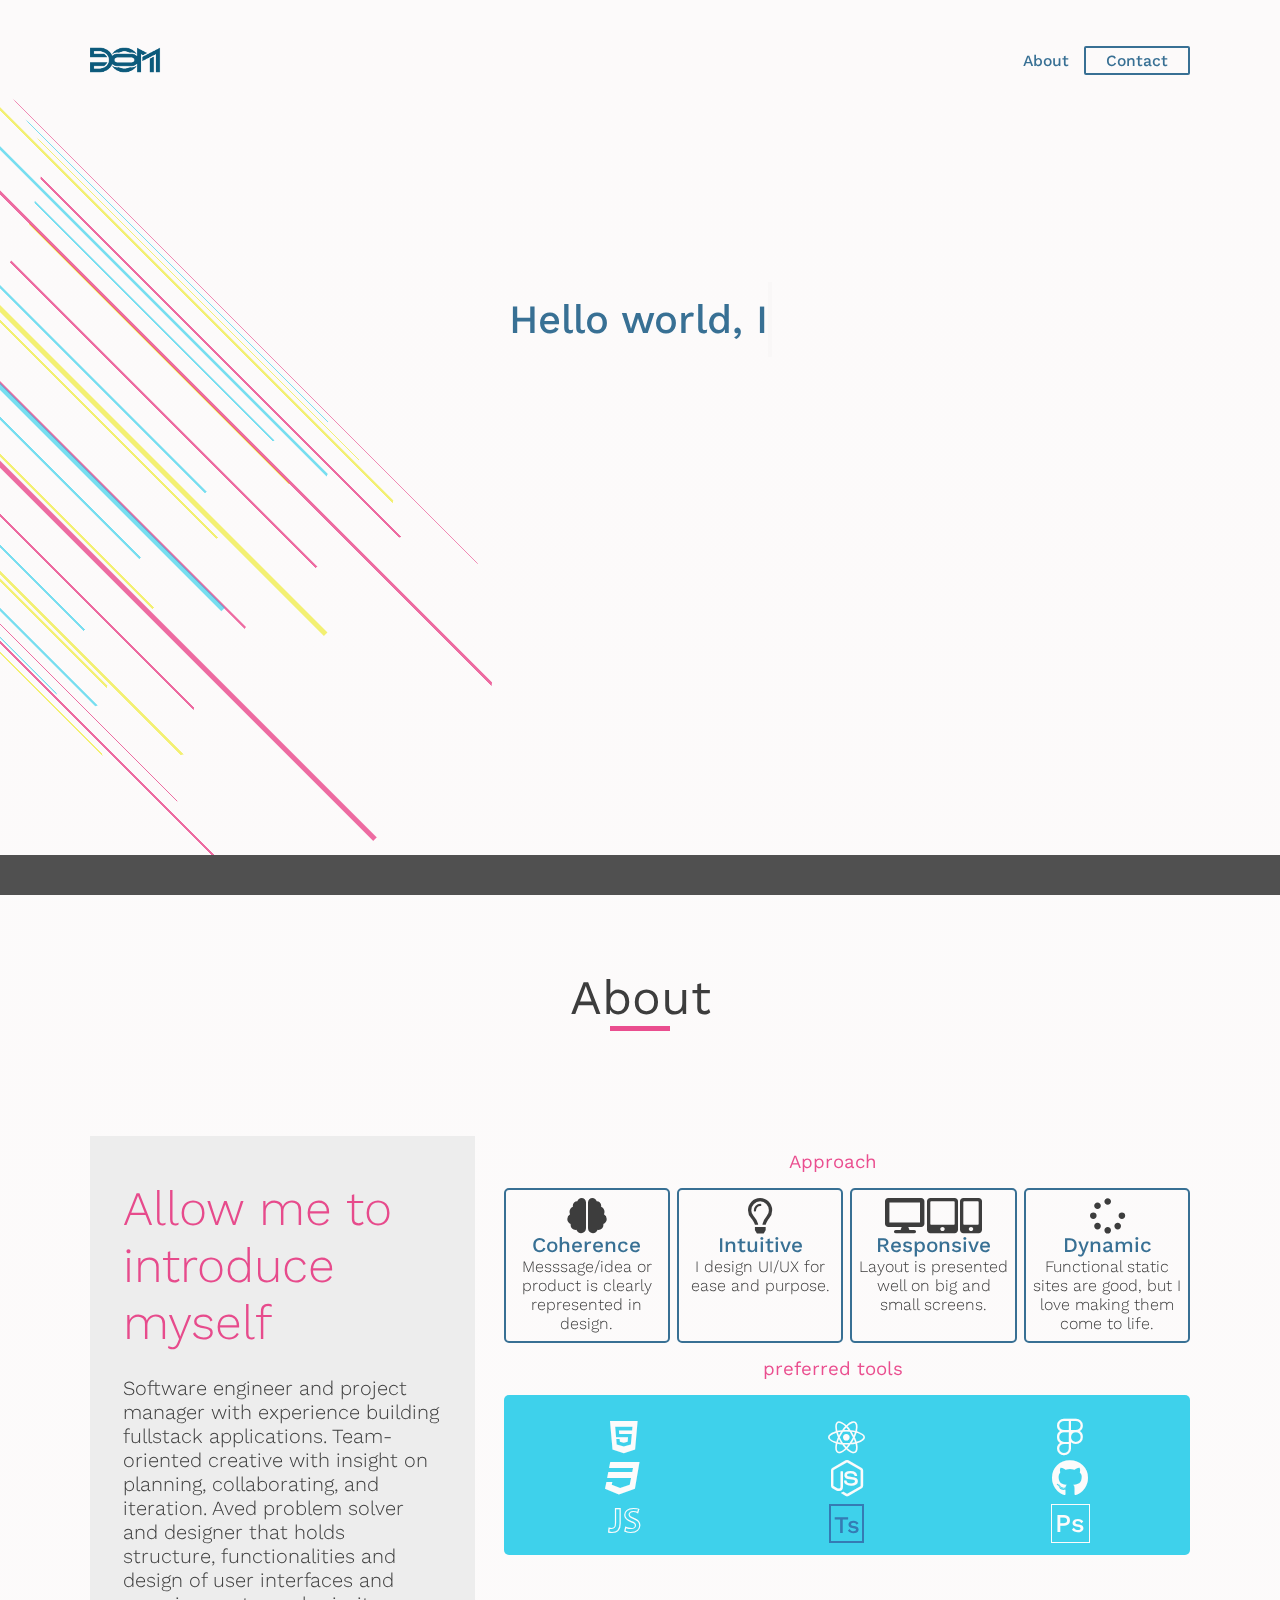
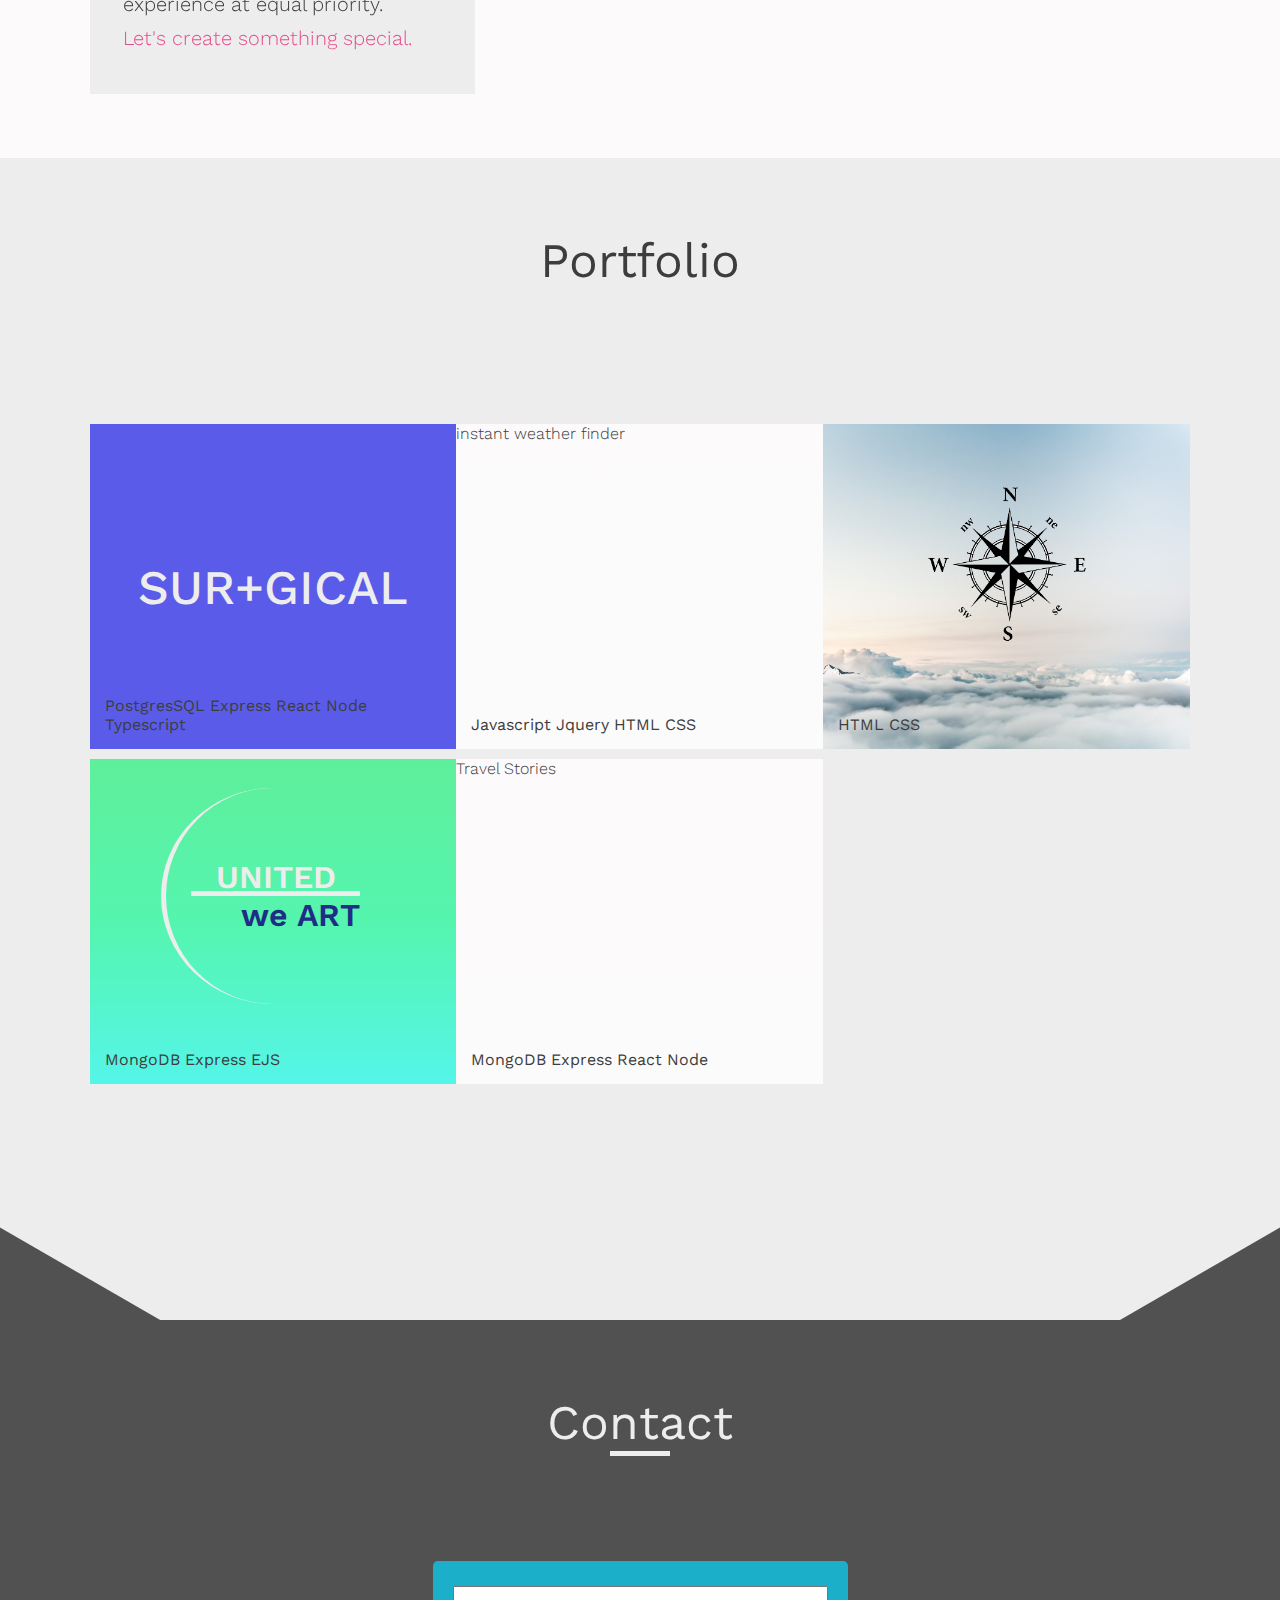
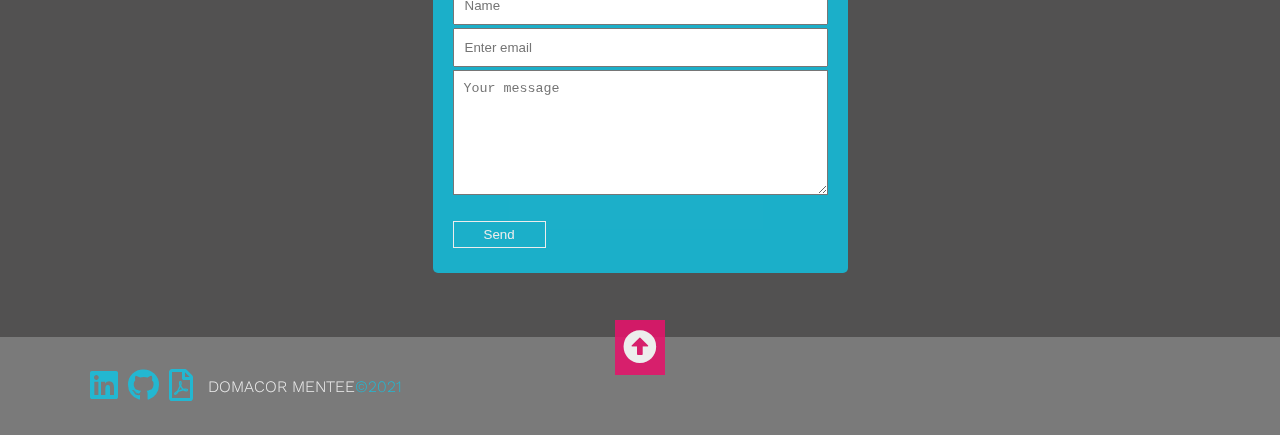
==== commit 43dc3080: "resume update" ====
--- a/index.html
+++ b/index.html
@@ -192,7 +192,7 @@
               <div class="site_name">SUR+GICAL</div>
             </div>
             <div class="tech">
-              <span>Postgres SQL</span>
+              <span>PostgresSQL</span>
               <span>Express</span>
               <span>React</span>
               <span>Node</span>
@@ -210,7 +210,7 @@
         <div class="portfolio-wrap" onclick>
           <div class="site" id="weather">
             <div class="sitelogo">
-              <div class="site_name">Instant Weather</div>
+              <div class="site_name">instant weather finder</div>
             </div>
             <div class="tech">
               <span>Javascript</span>
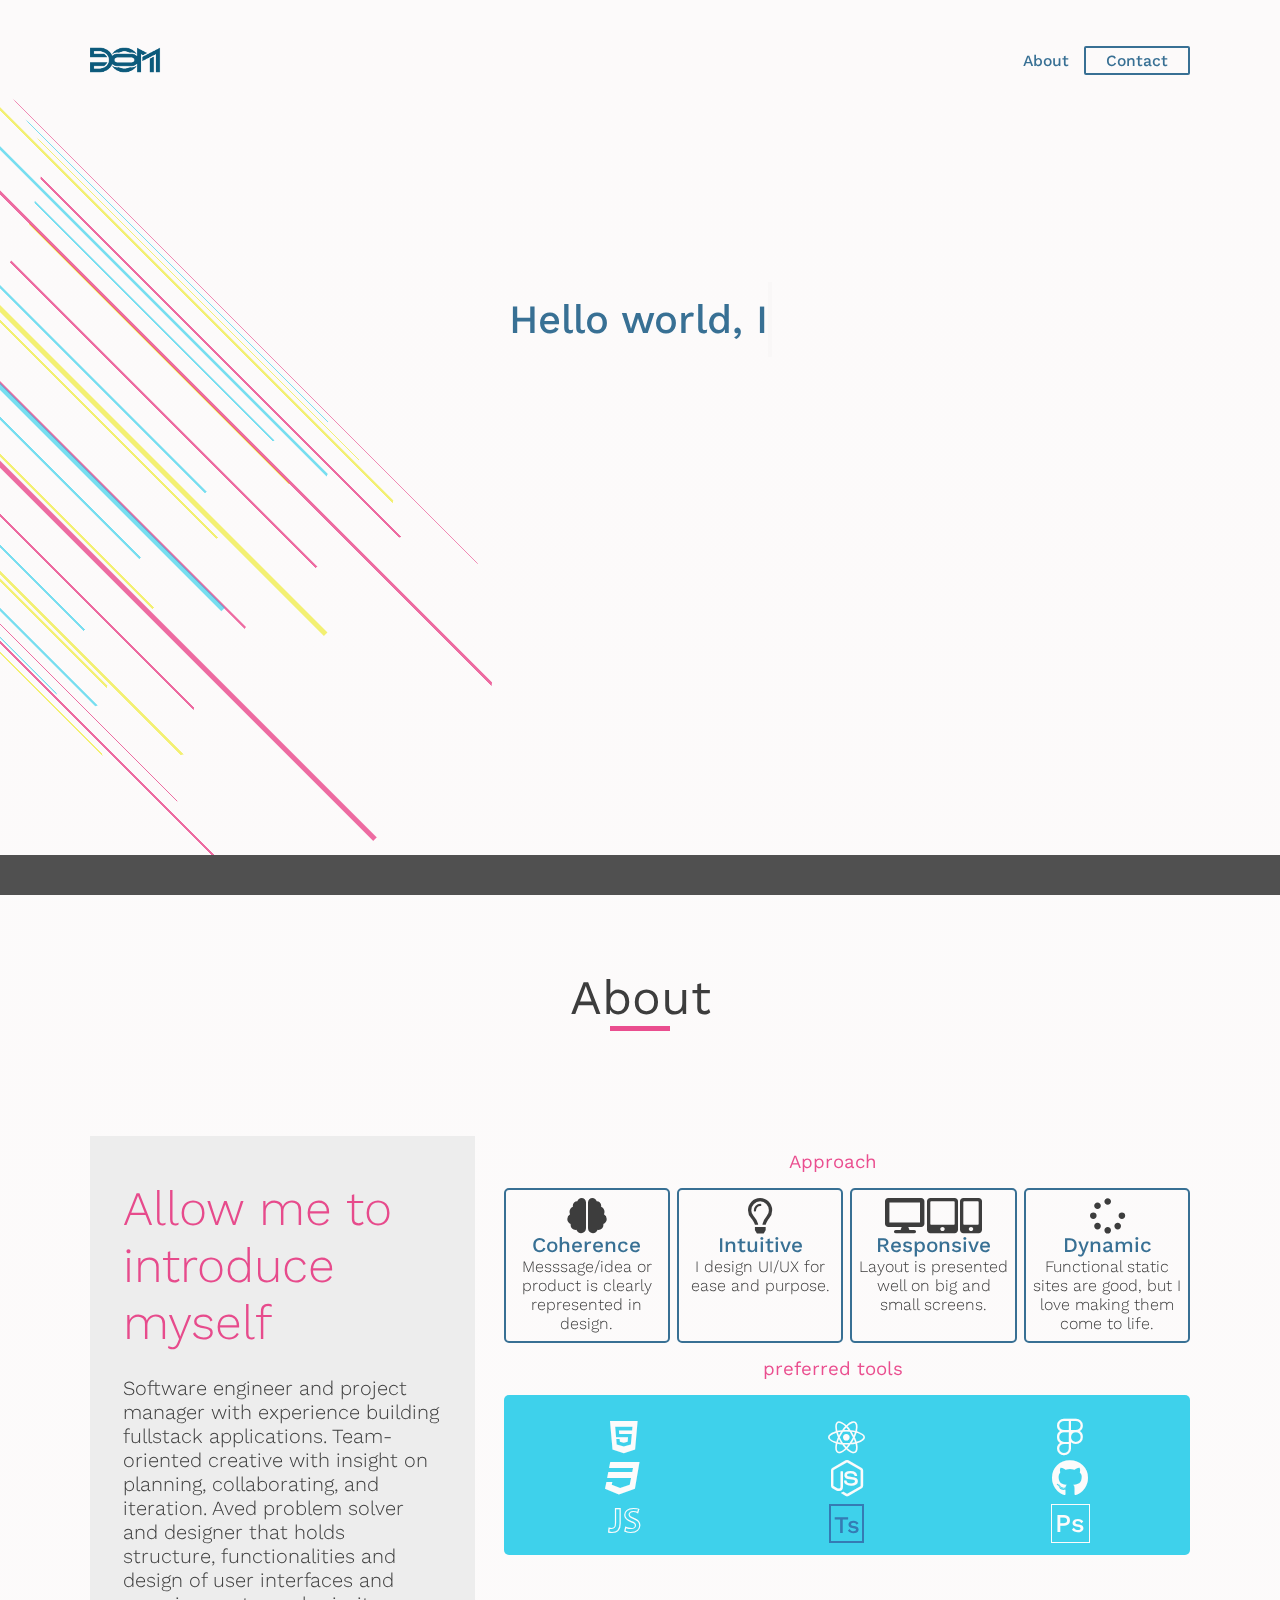
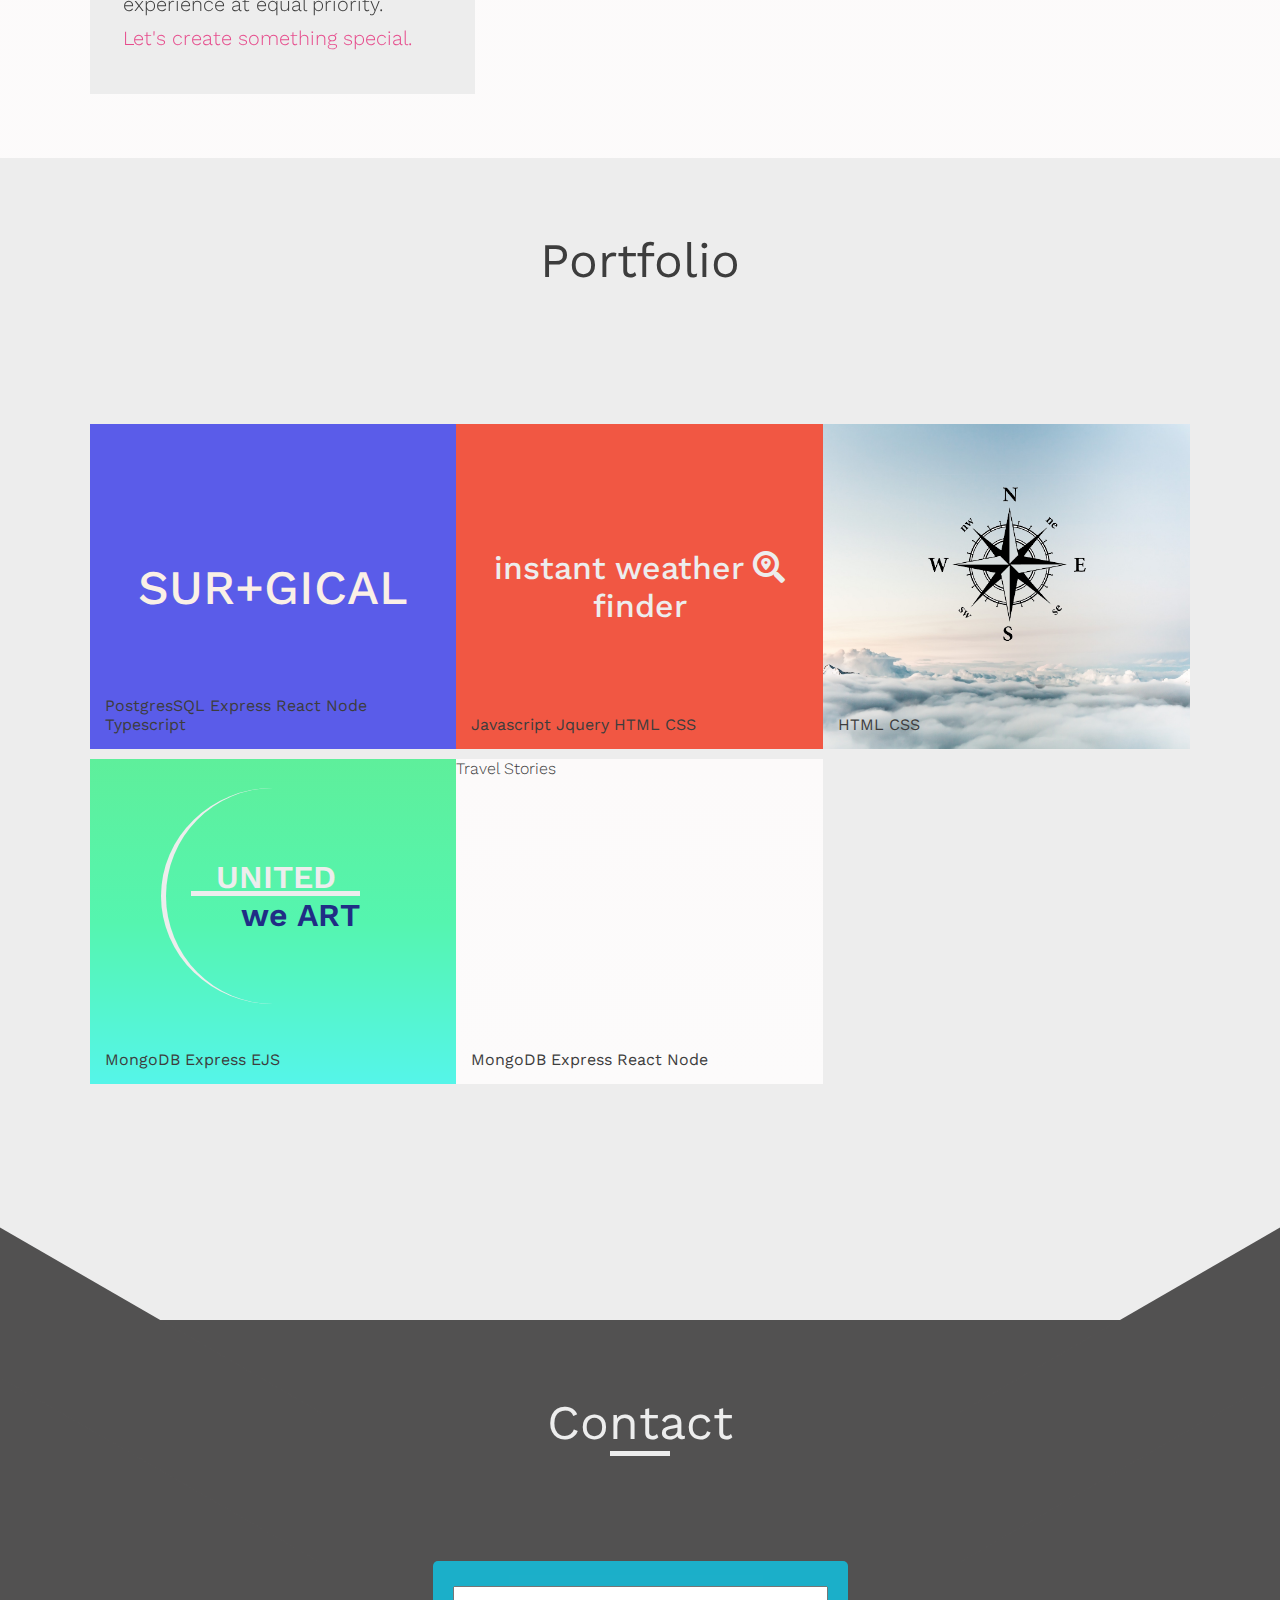
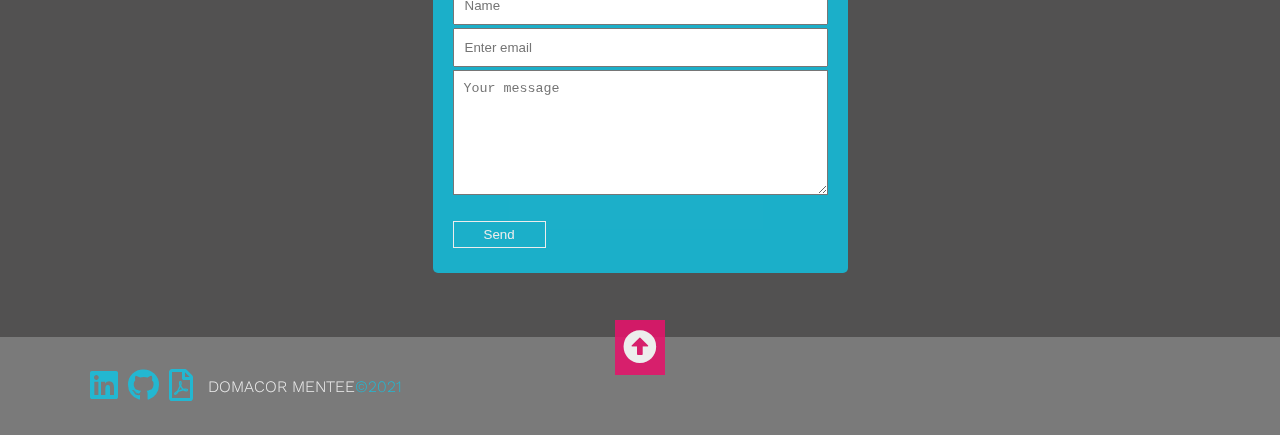
==== commit 3ec14fba: "styled instant weather div" ====
--- a/index.html
+++ b/index.html
@@ -210,7 +210,7 @@
         <div class="portfolio-wrap" onclick>
           <div class="site" id="weather">
             <div class="sitelogo">
-              <div class="site_name">instant weather finder</div>
+              <div class="site_name">instant weather <i class="fas fa-search-location"></i>finder</div>
             </div>
             <div class="tech">
               <span>Javascript</span>
--- a/css/styles.css
+++ b/css/styles.css
@@ -518,8 +518,23 @@
   background-color: rgba(68, 70, 230, 0.884);
 }
 .portfolio .portfoliowrap #surgical .site_name {
+  color: #faf0e6;
+  font-size: 3em;
+  font-weight: 500;
+  width: 100%;
+  text-align: center;
+  margin: auto;
+  position: absolute;
+  top: 50%;
+  -ms-transform: translateY(-50%);
+  transform: translateY(-50%);
+}
+.portfolio .portfoliowrap #weather {
+  background-color: #f15743;
+}
+.portfolio .portfoliowrap #weather .site_name {
   color: #EDEDED;
-  font-size: 3em;
+  font-size: 2em;
   font-weight: 500;
   width: 100%;
   text-align: center;
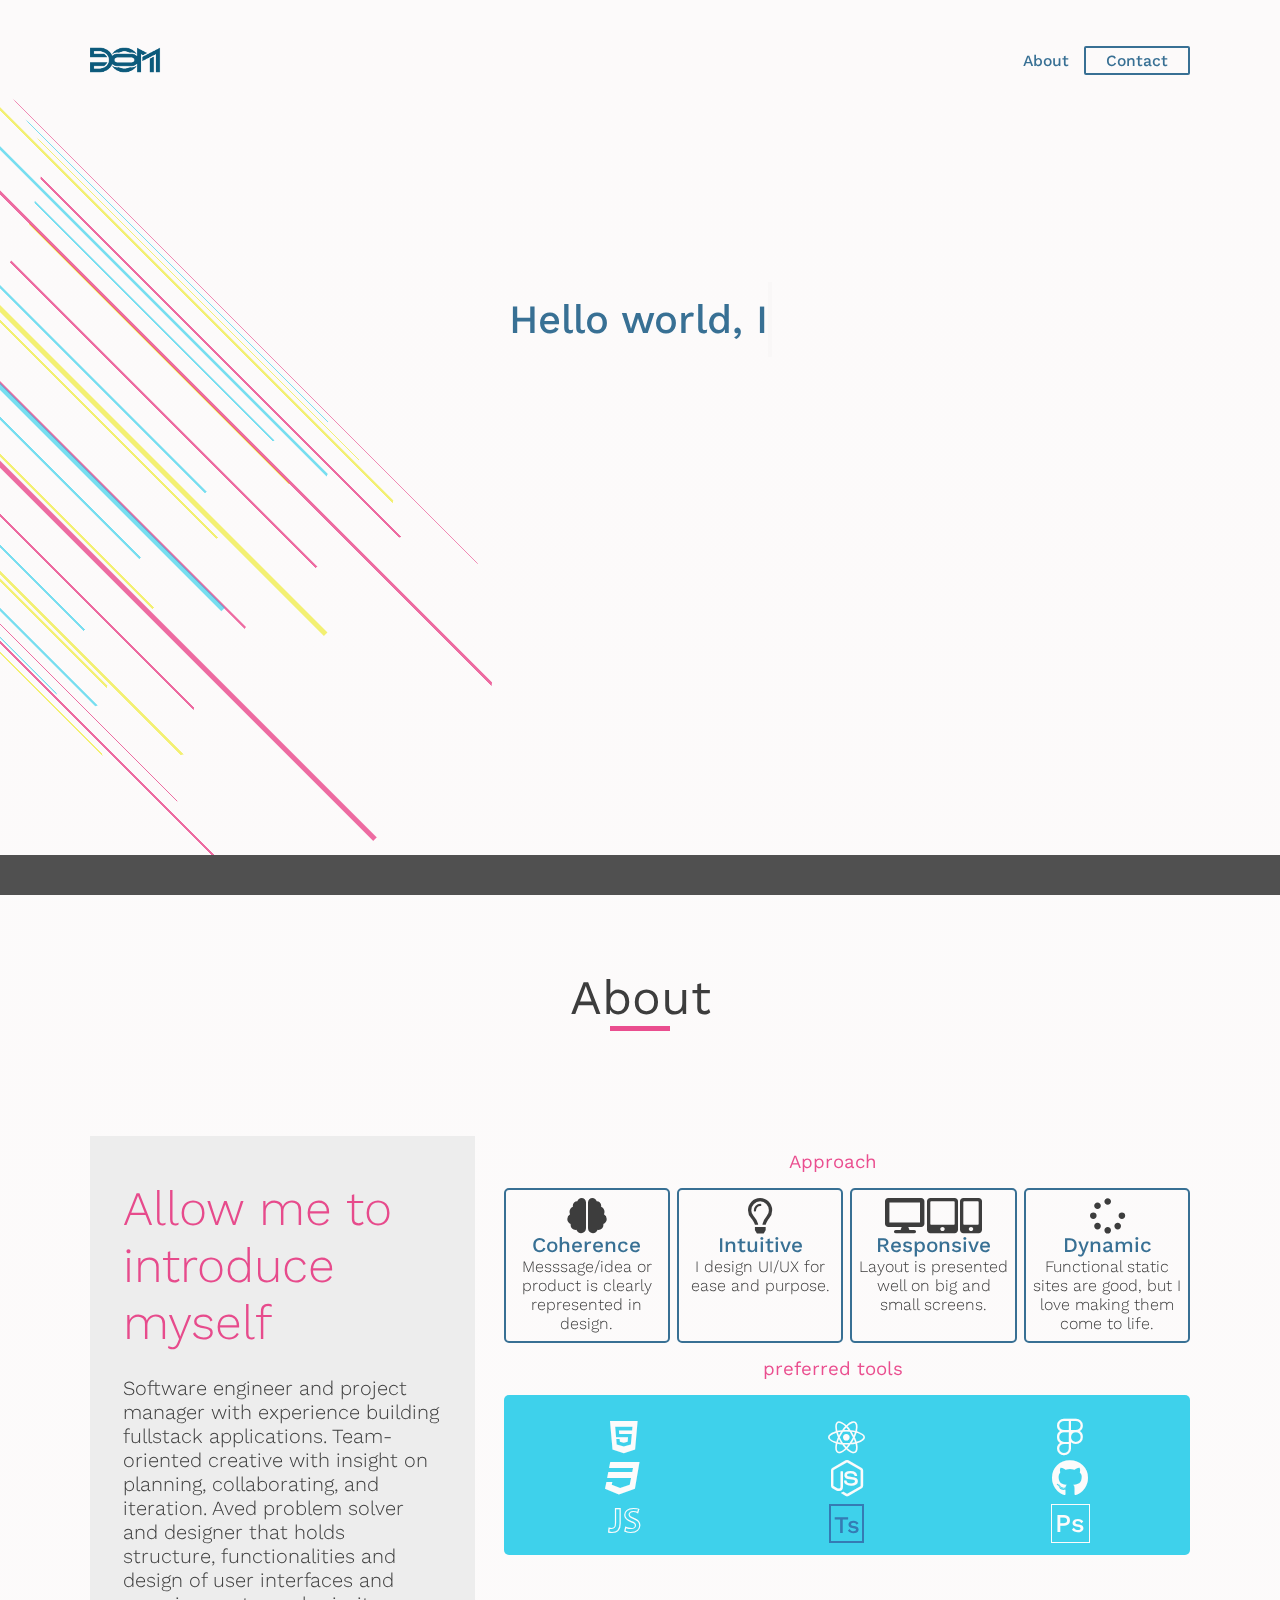
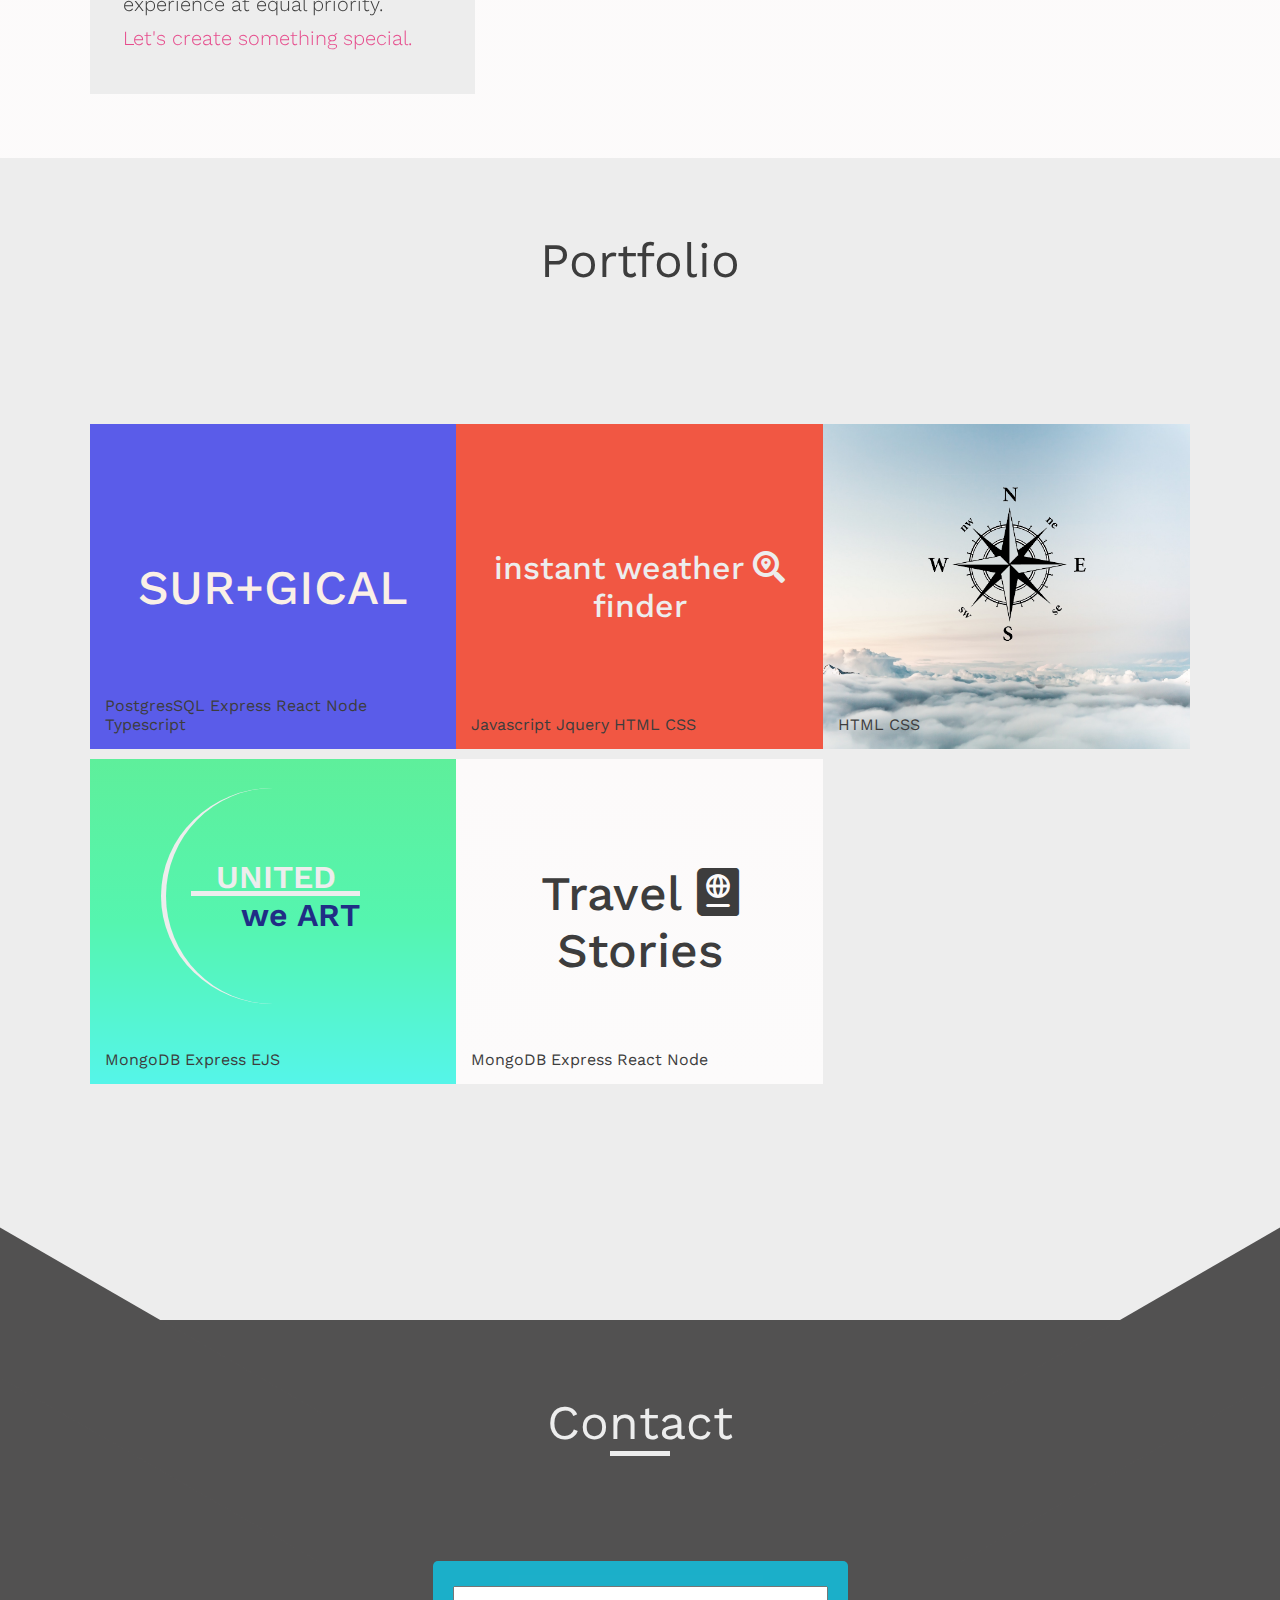
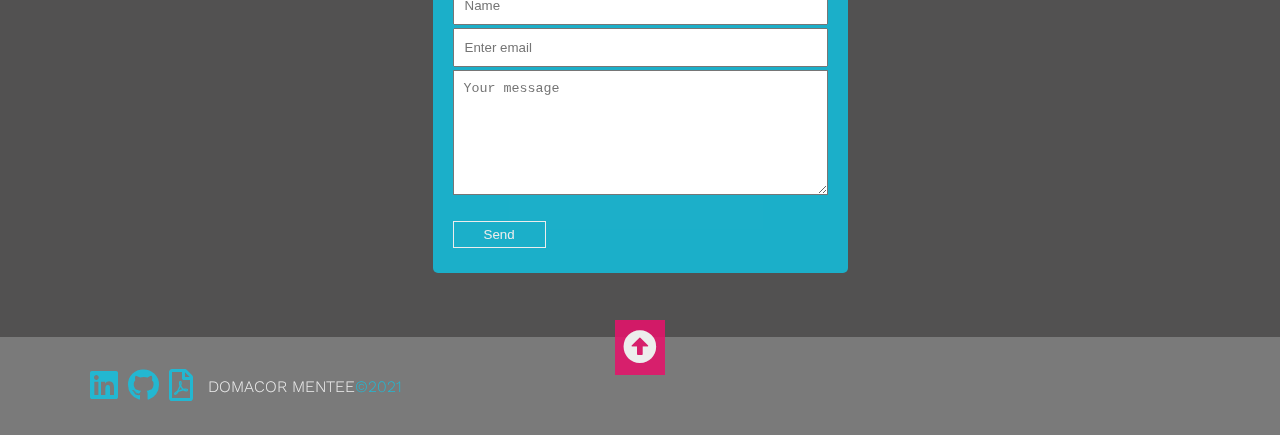
==== commit 3137f7bd: "upDate" ====
--- a/index.html
+++ b/index.html
@@ -269,7 +269,7 @@
         <div class="portfolio-wrap" onclick>
           <div class="site" id="travel">
             <div class="sitelogo">
-              <div class="site_name">Travel Stories</div>
+              <div class="site_name">Travel <i class="fas fa-passport"></i> Stories</div>
             </div>
             <div class="tech">
               <span>MongoDB</span>
--- a/css/styles.css
+++ b/css/styles.css
@@ -588,6 +588,19 @@
   border-top: 5px solid #EDEDED;
 }
 
+#travel .site_name {
+  color: #3D3D3D;
+  font-size: 3em;
+  font-weight: 500;
+  width: 100%;
+  text-align: center;
+  margin: auto;
+  position: absolute;
+  top: 50%;
+  -ms-transform: translateY(-50%);
+  transform: translateY(-50%);
+}
+
 .empty {
   height: 150px;
   background: #525151;
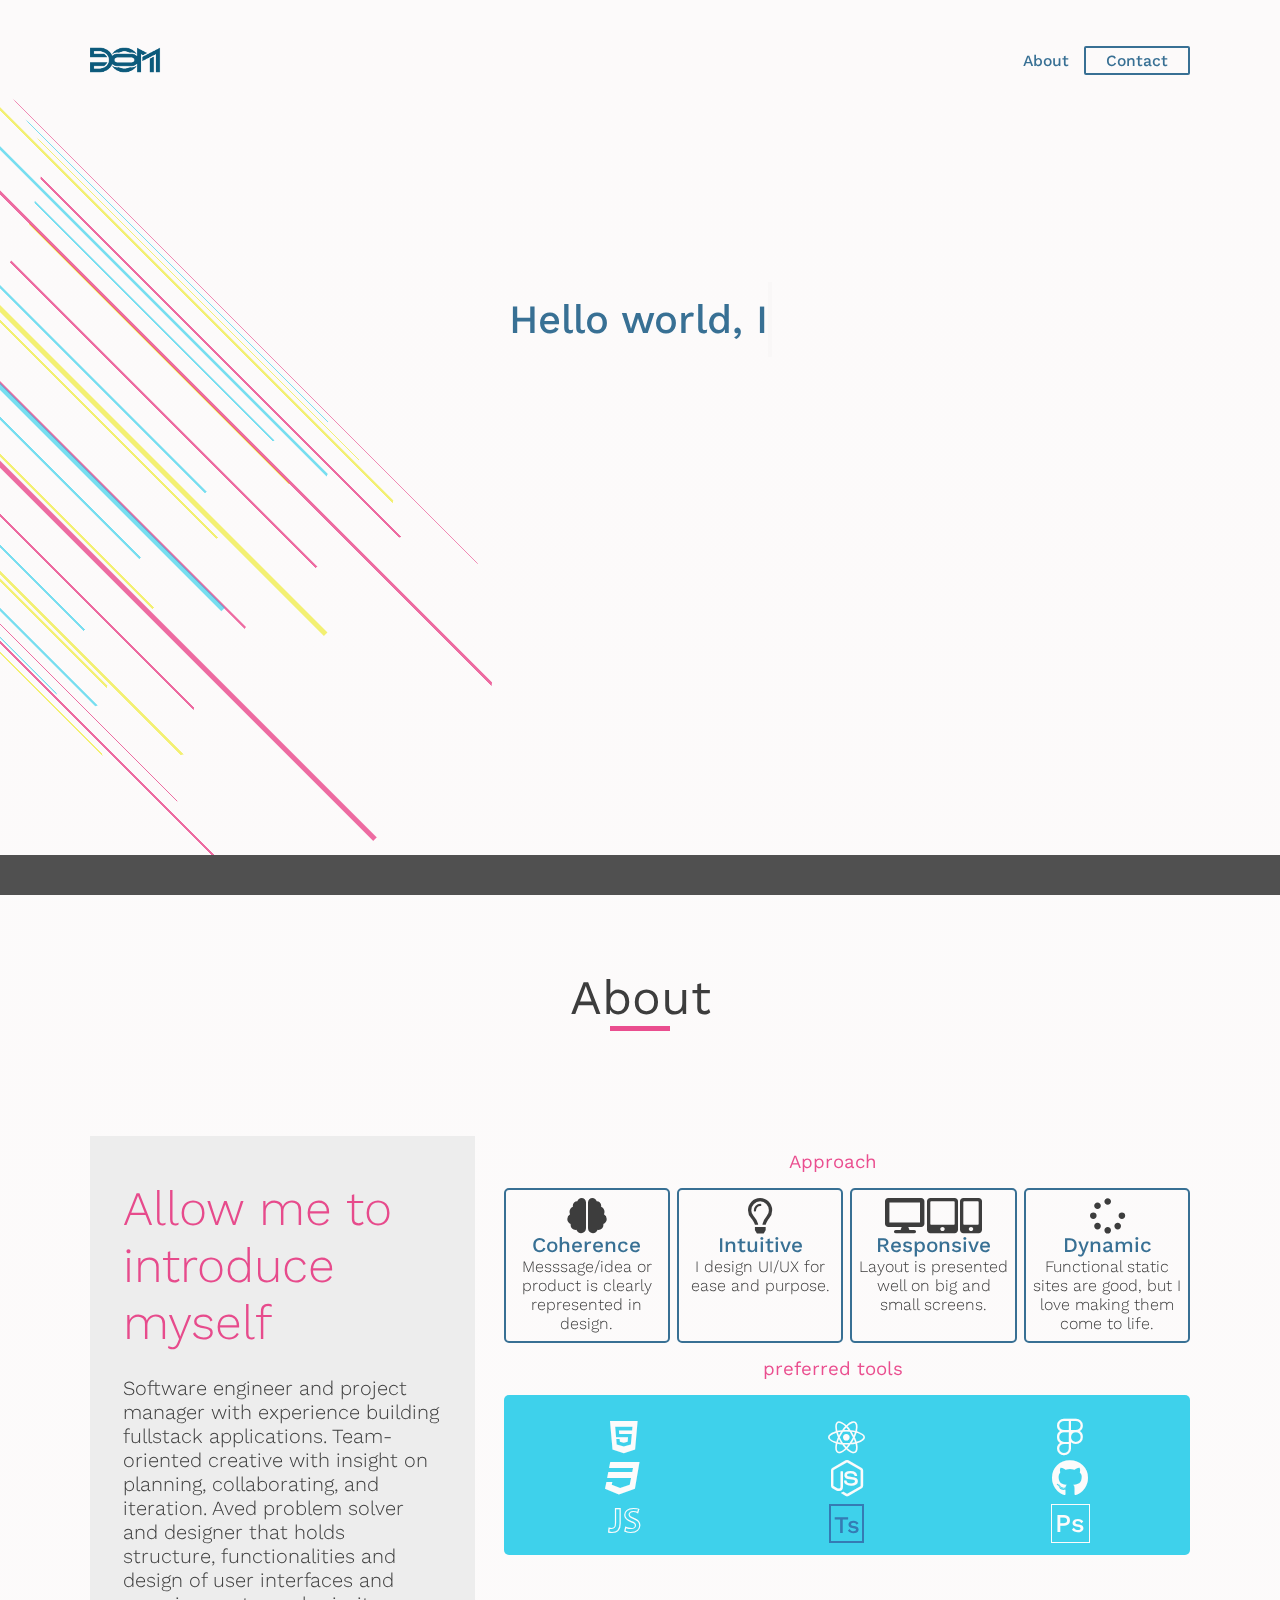
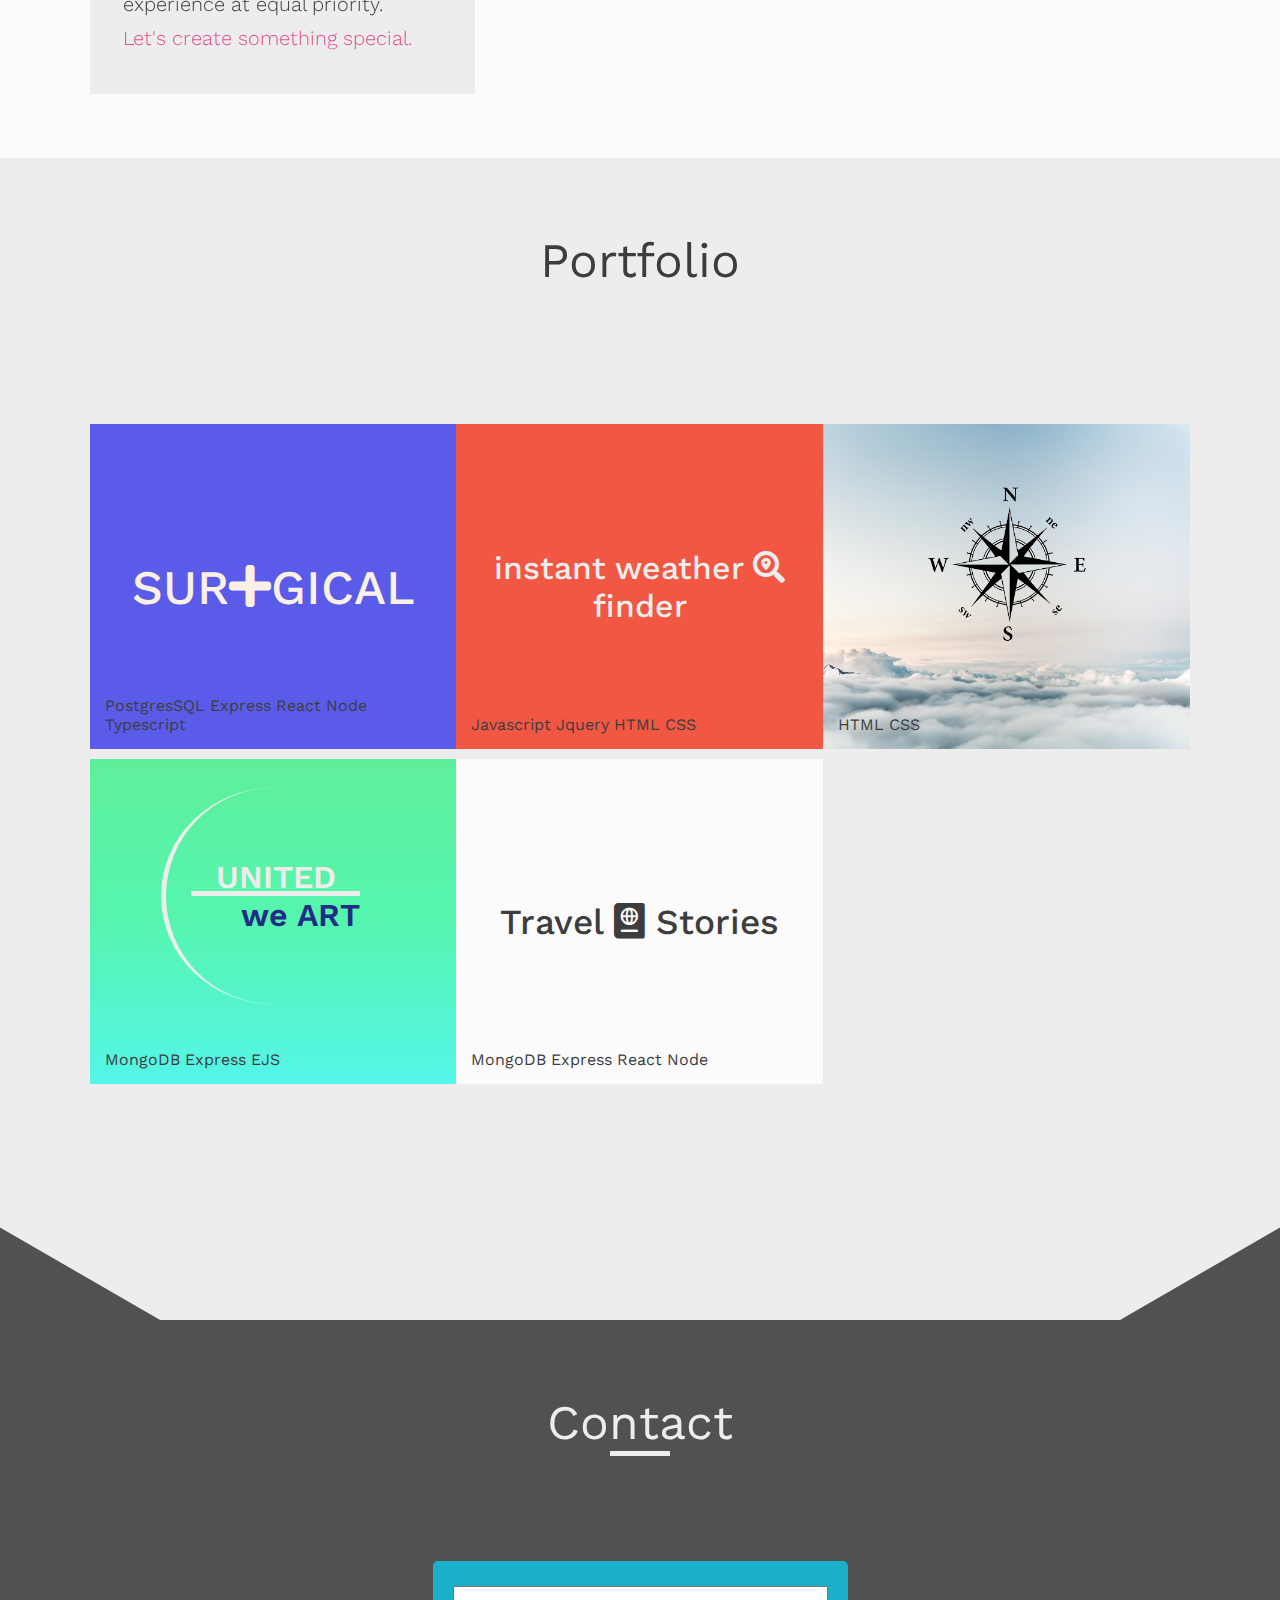
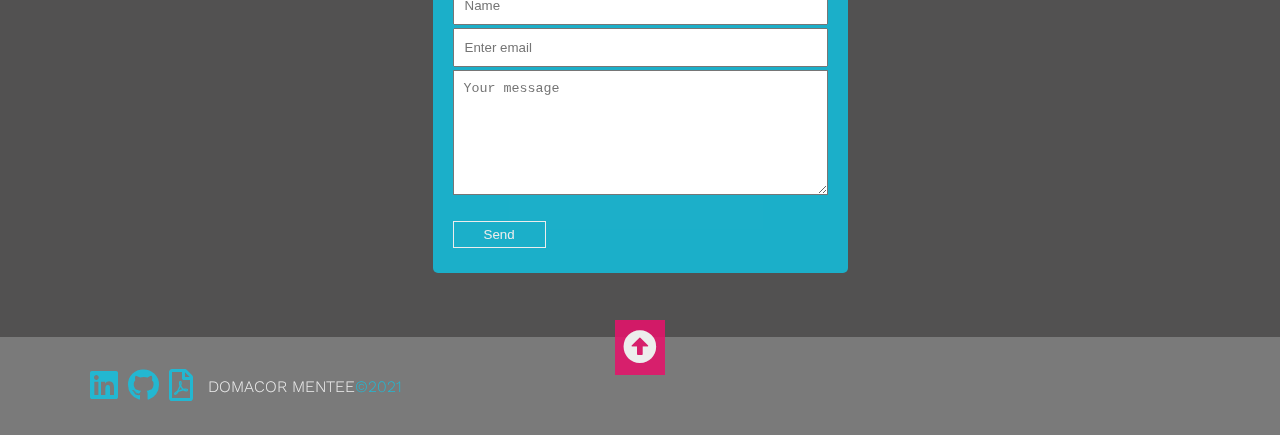
==== commit cc6c6d37: "update" ====
--- a/index.html
+++ b/index.html
@@ -189,7 +189,7 @@
         <div class="portfolio-wrap" onclick>
           <div class="site" id="surgical">
             <div class="sitelogo">
-              <div class="site_name">SUR+GICAL</div>
+              <div class="site_name">SUR<i class="fas fa-plus"></i>GICAL</div>
             </div>
             <div class="tech">
               <span>PostgresSQL</span>
@@ -200,7 +200,7 @@
             </div>
           </div>
           <div class="site-link">
-            <div class="sitename">SUR+GICAL</div>
+            <div class="sitename">S<i class="fas fa-stethoscope"></i>rGICAL</div>
             <div>
               <a href="https://enigmatic-retreat-81576.herokuapp.com/" target="_blank">view now</a>
             </div>
--- a/css/styles.css
+++ b/css/styles.css
@@ -590,7 +590,7 @@
 
 #travel .site_name {
   color: #3D3D3D;
-  font-size: 3em;
+  font-size: 2.2em;
   font-weight: 500;
   width: 100%;
   text-align: center;
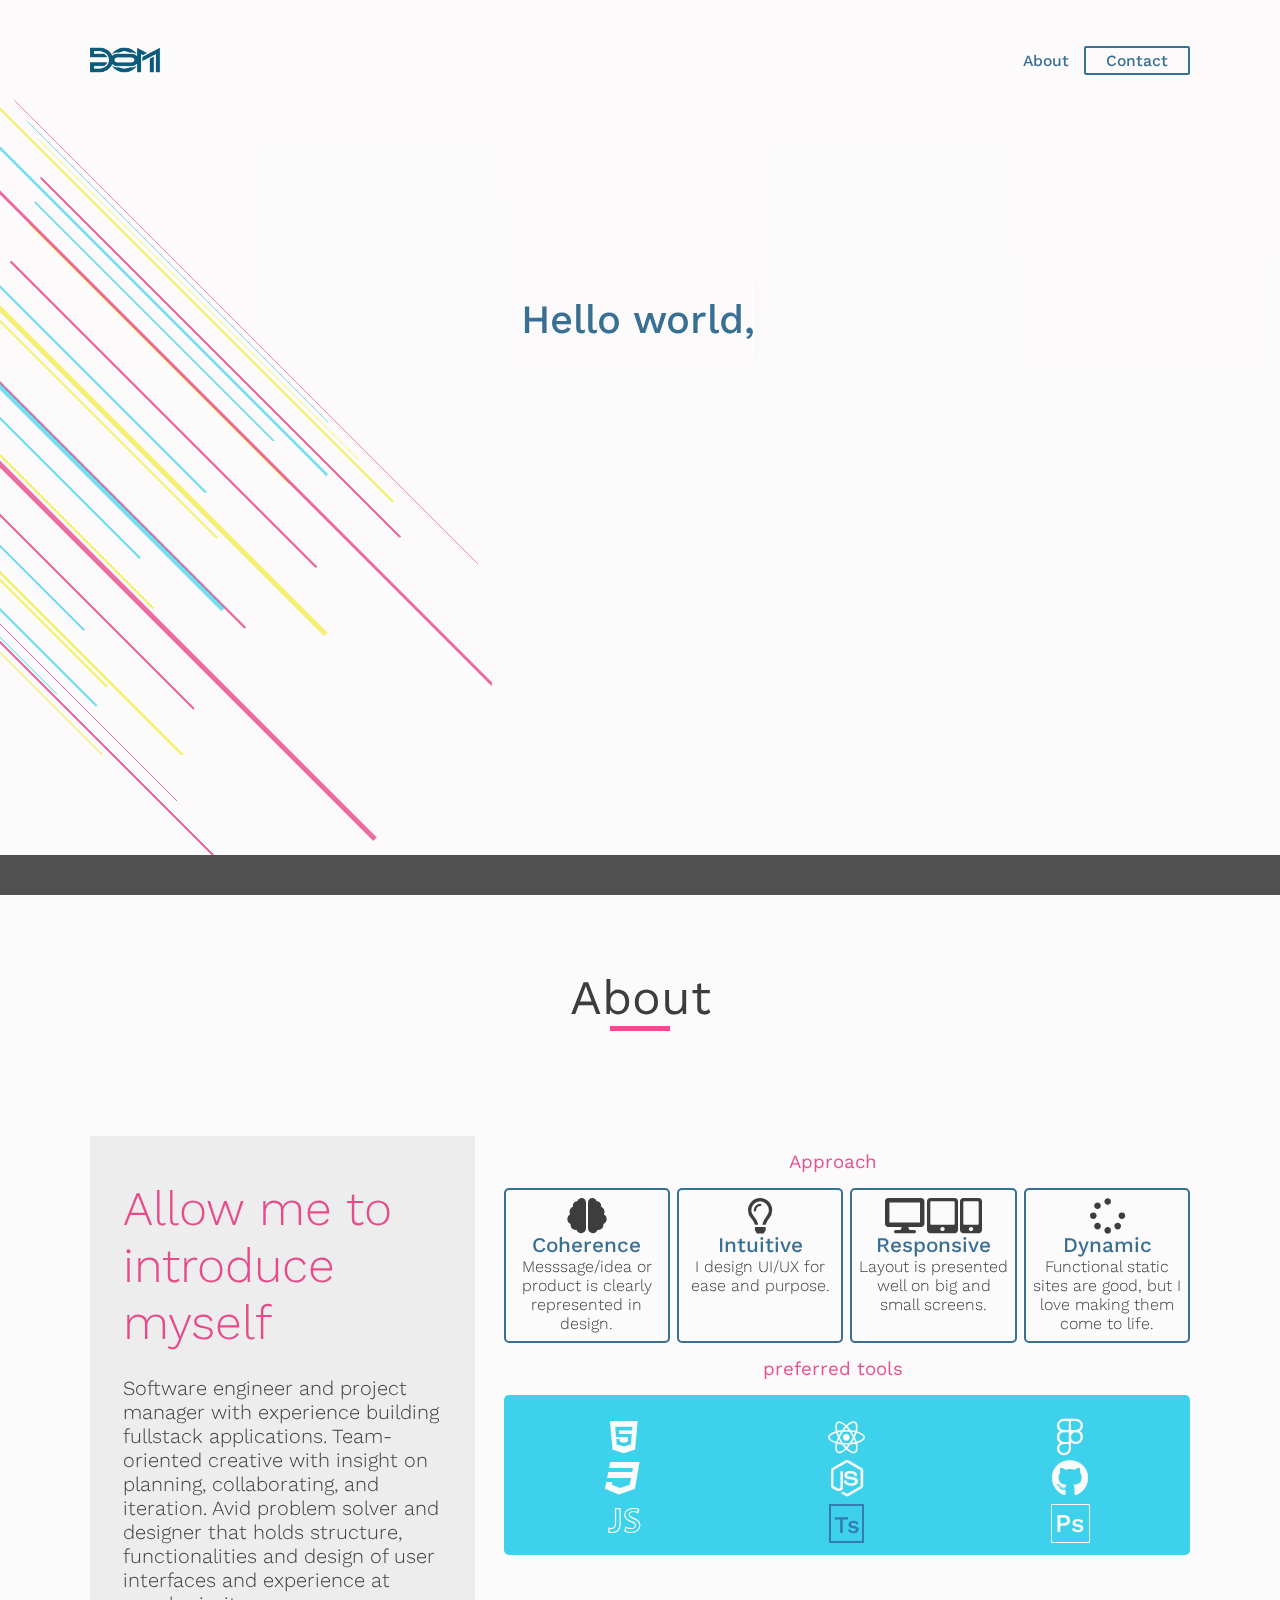
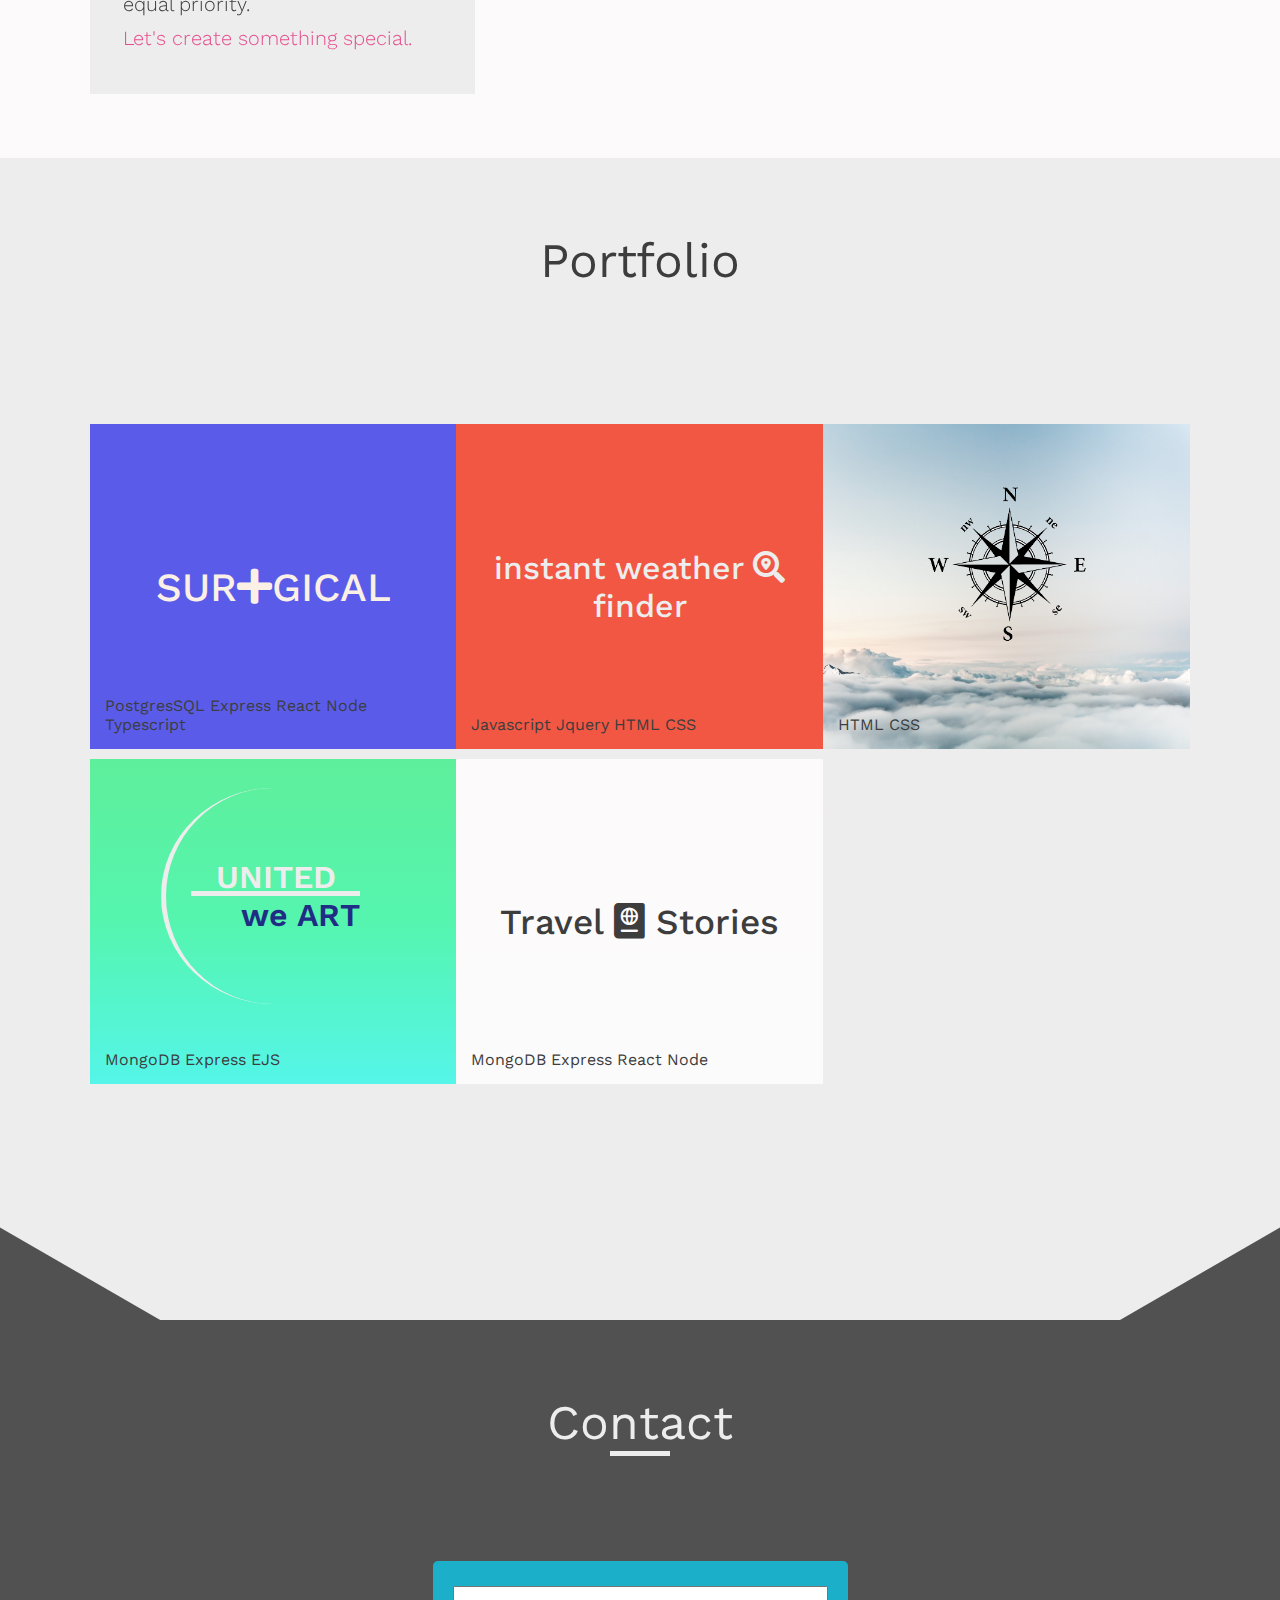
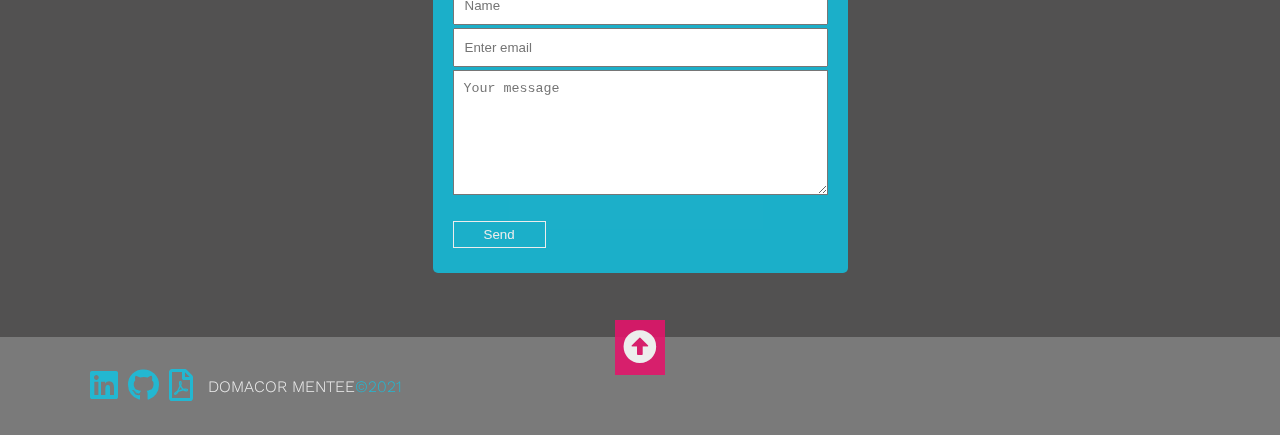
==== commit ab2f2f01: "fixed type" ====
--- a/index.html
+++ b/index.html
@@ -115,7 +115,7 @@
           <p id="about-text-wrap">
             Software engineer and project manager with experience building fullstack applications.
             Team-oriented creative with insight on planning, collaborating, and iteration. 
-            Aved problem solver and designer that holds structure, functionalities and design of user interfaces and experience at equal priority.
+            Avid problem solver and designer that holds structure, functionalities and design of user interfaces and experience at equal priority.
             <a href="#contact-info">Let's create something special.</a>
           </p> 
         </div>
--- a/css/styles.css
+++ b/css/styles.css
@@ -519,7 +519,7 @@
 }
 .portfolio .portfoliowrap #surgical .site_name {
   color: #faf0e6;
-  font-size: 3em;
+  font-size: 2.5em;
   font-weight: 500;
   width: 100%;
   text-align: center;
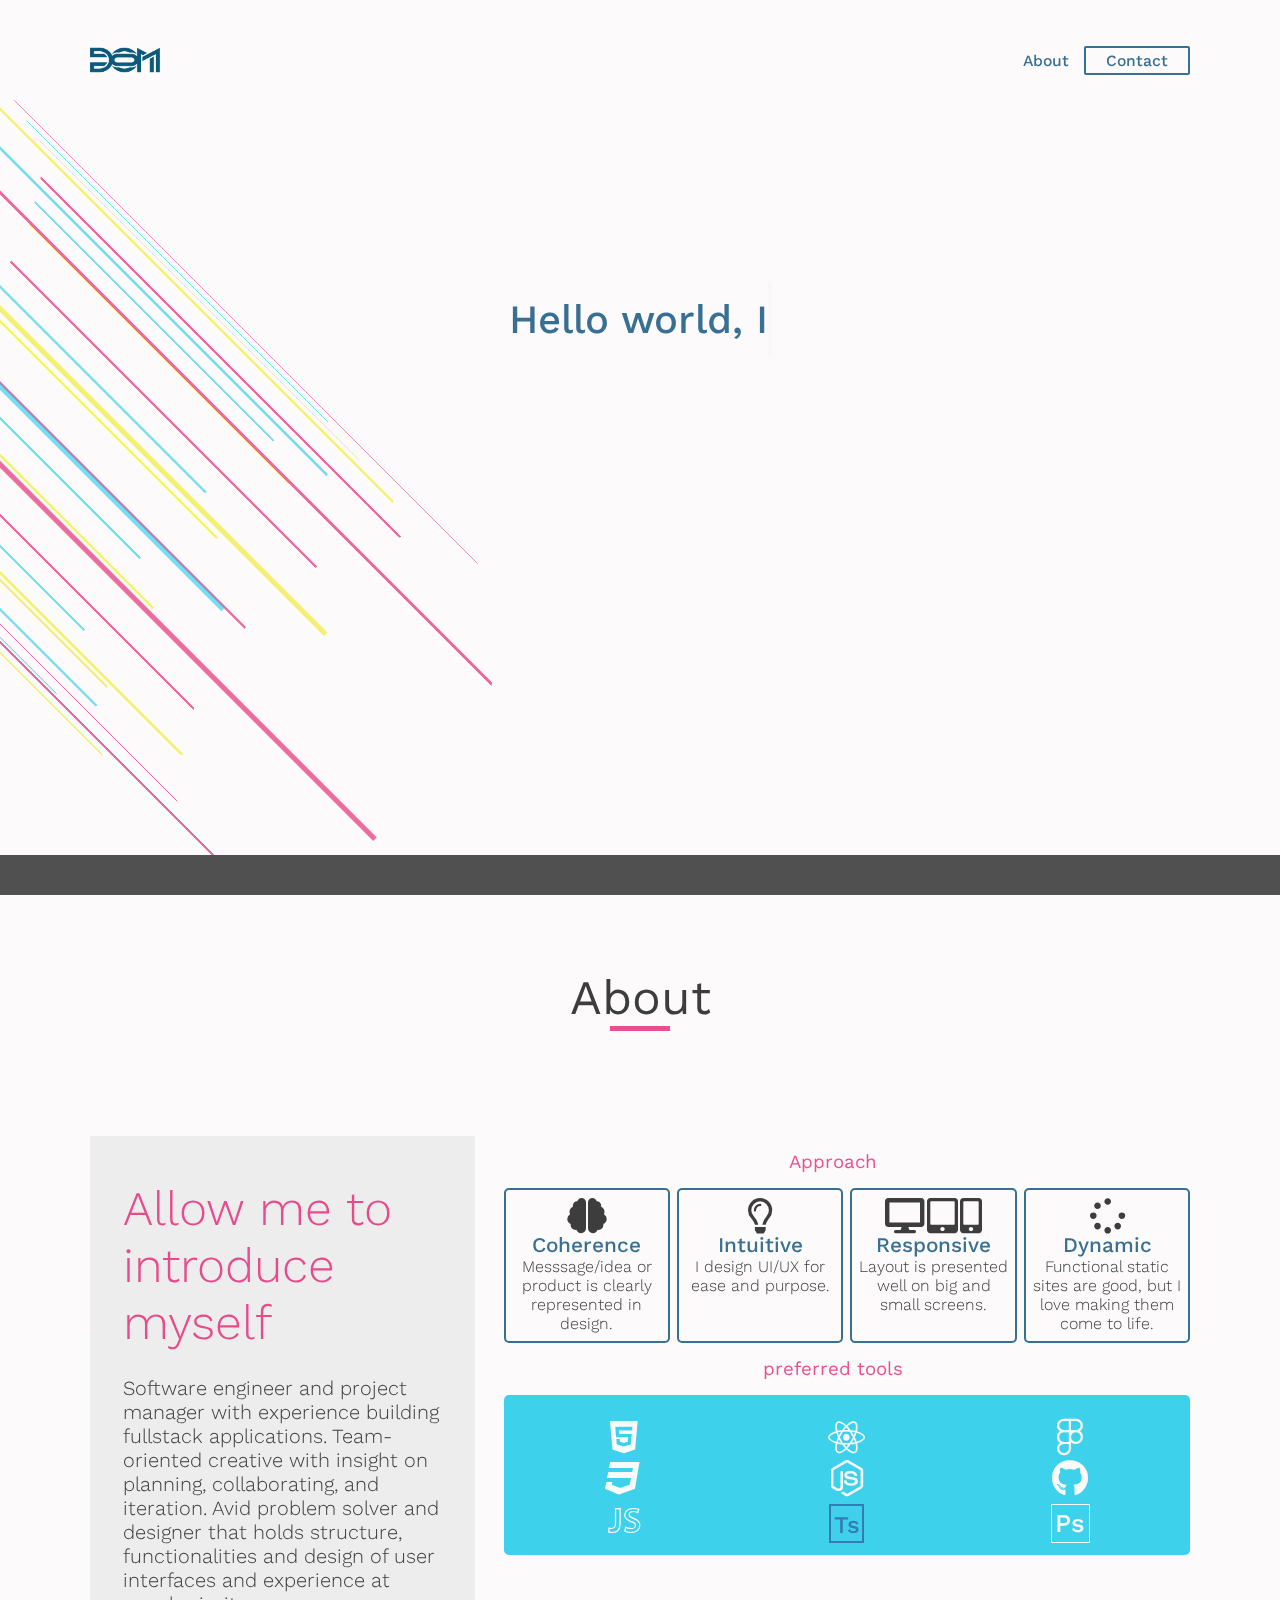
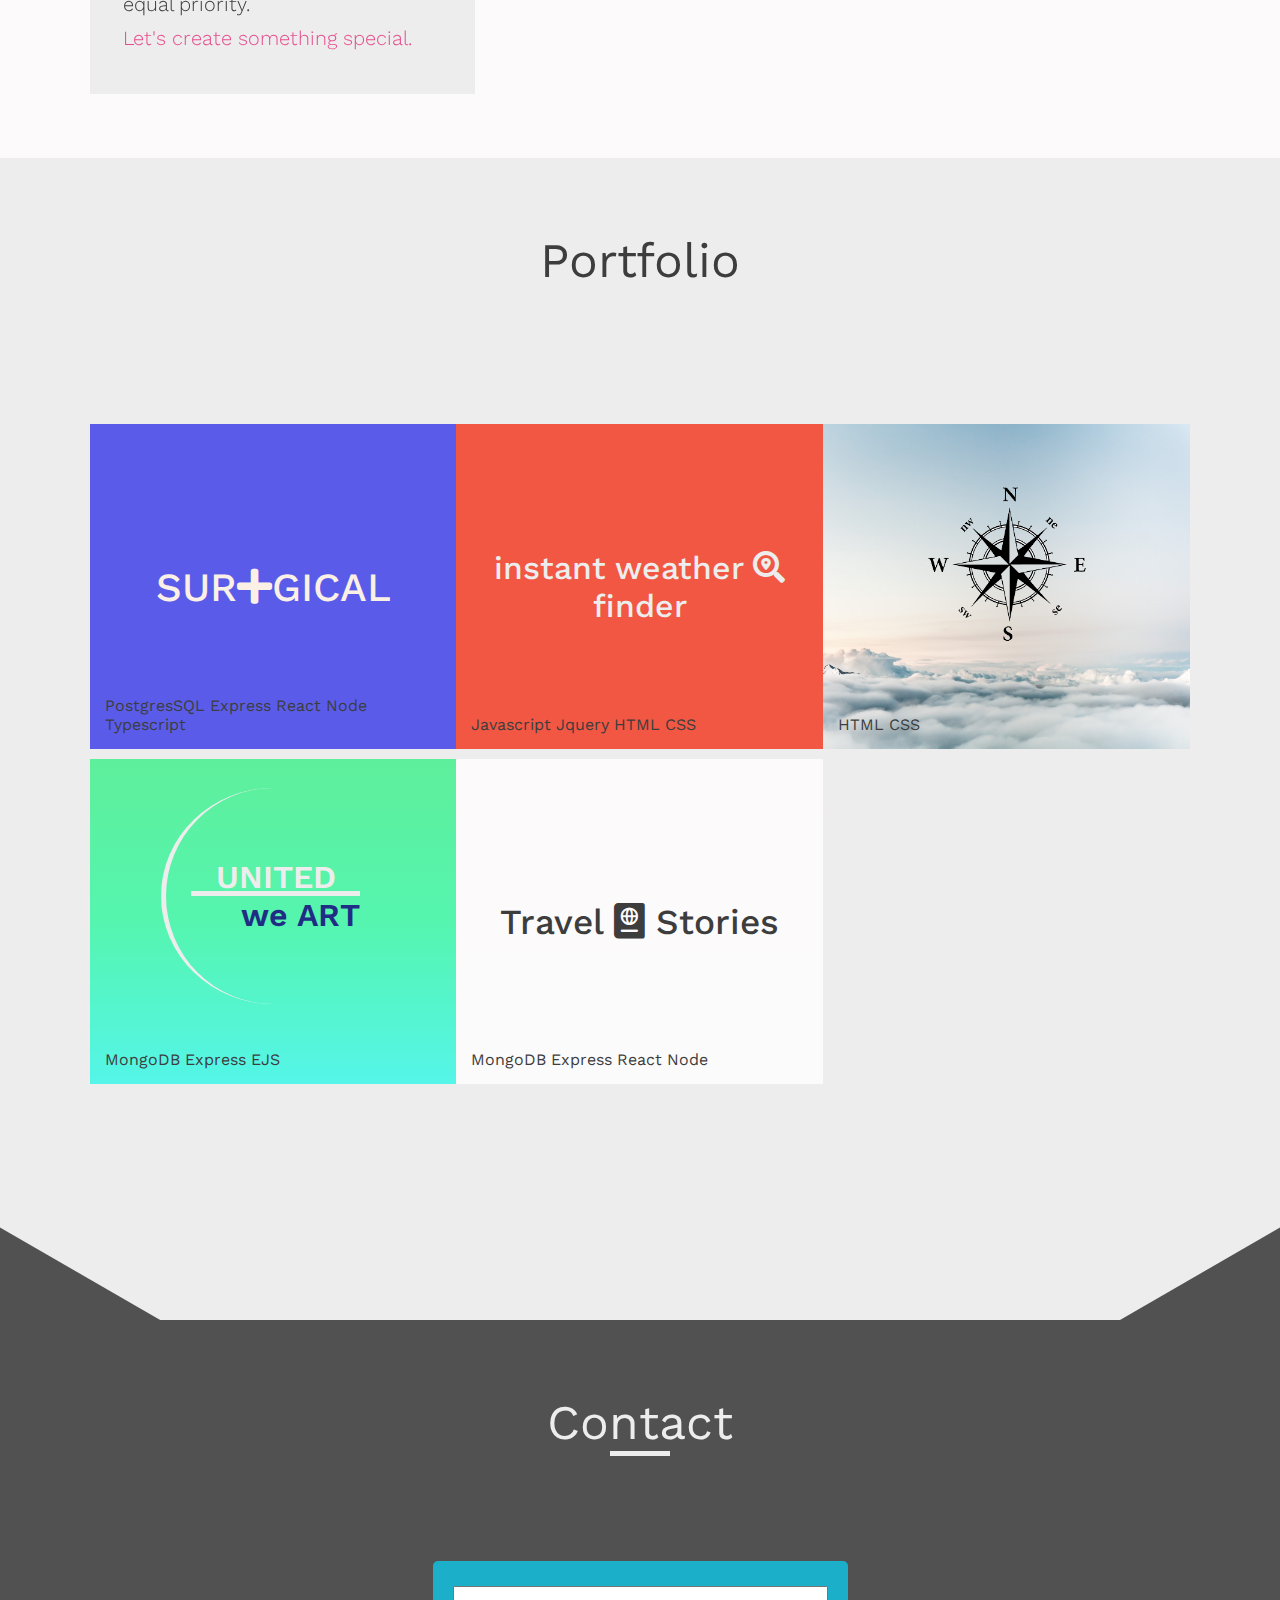
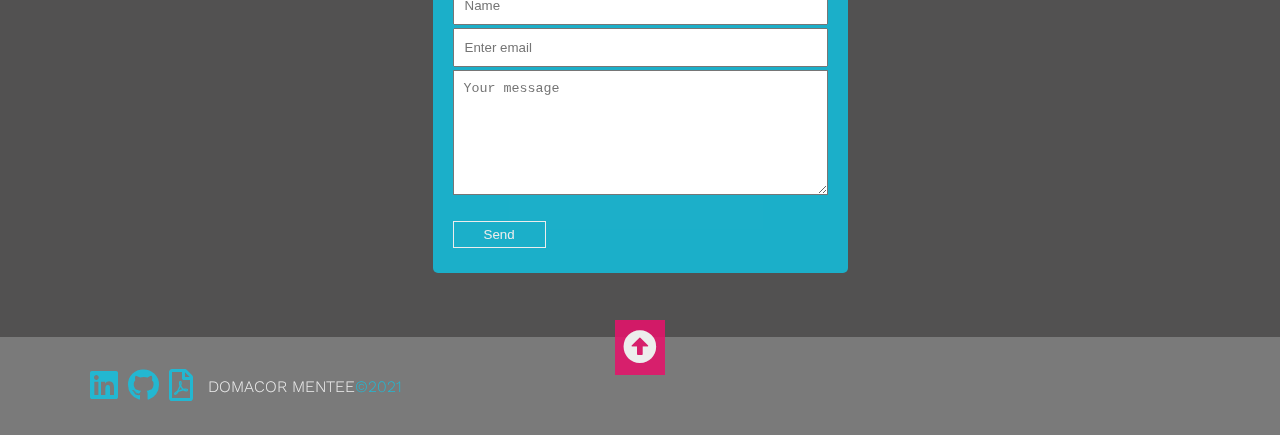
==== commit 4e18ed97: "updtated heroku link" ====
--- a/index.html
+++ b/index.html
@@ -202,7 +202,7 @@
           <div class="site-link">
             <div class="sitename">S<i class="fas fa-stethoscope"></i>rGICAL</div>
             <div>
-              <a href="https://enigmatic-retreat-81576.herokuapp.com/" target="_blank">view now</a>
+              <a href="https://surgicalapp.herokuapp.com//" target="_blank">view now</a>
             </div>
           </div>	
         </div>
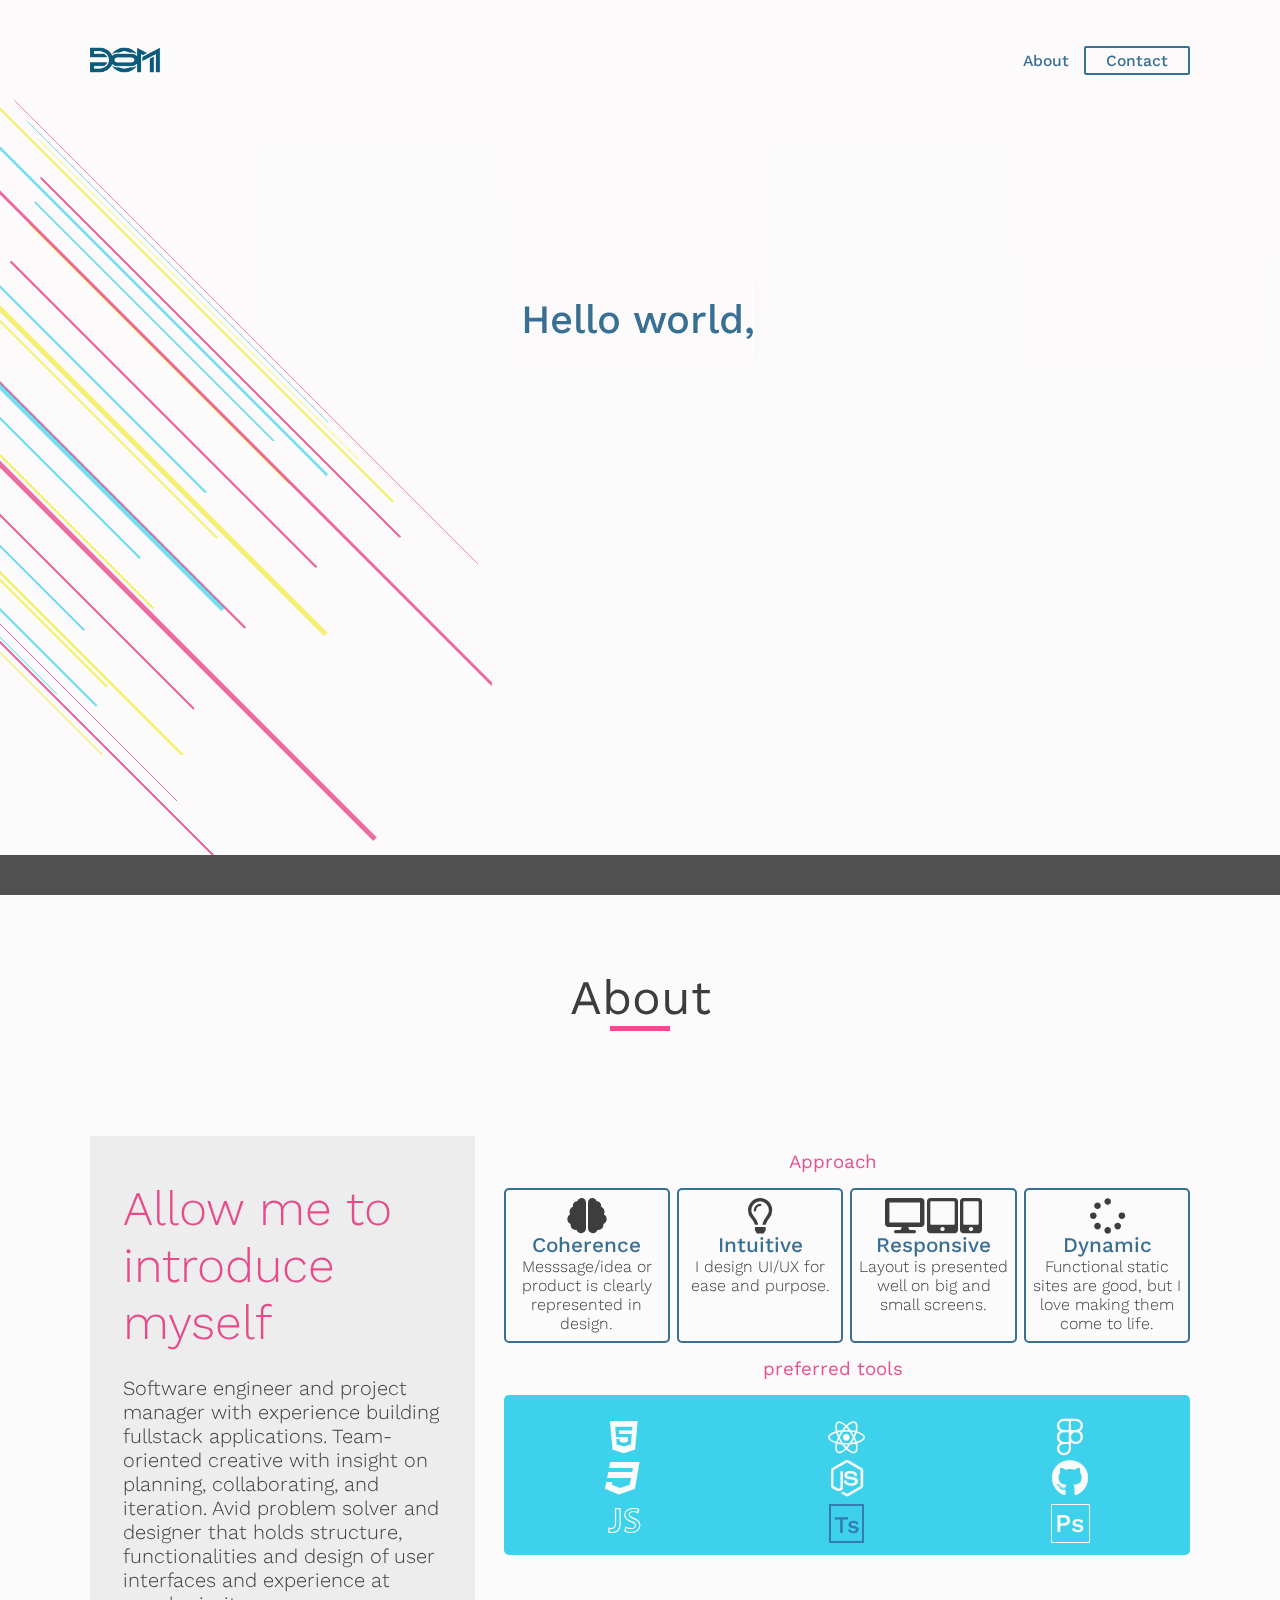
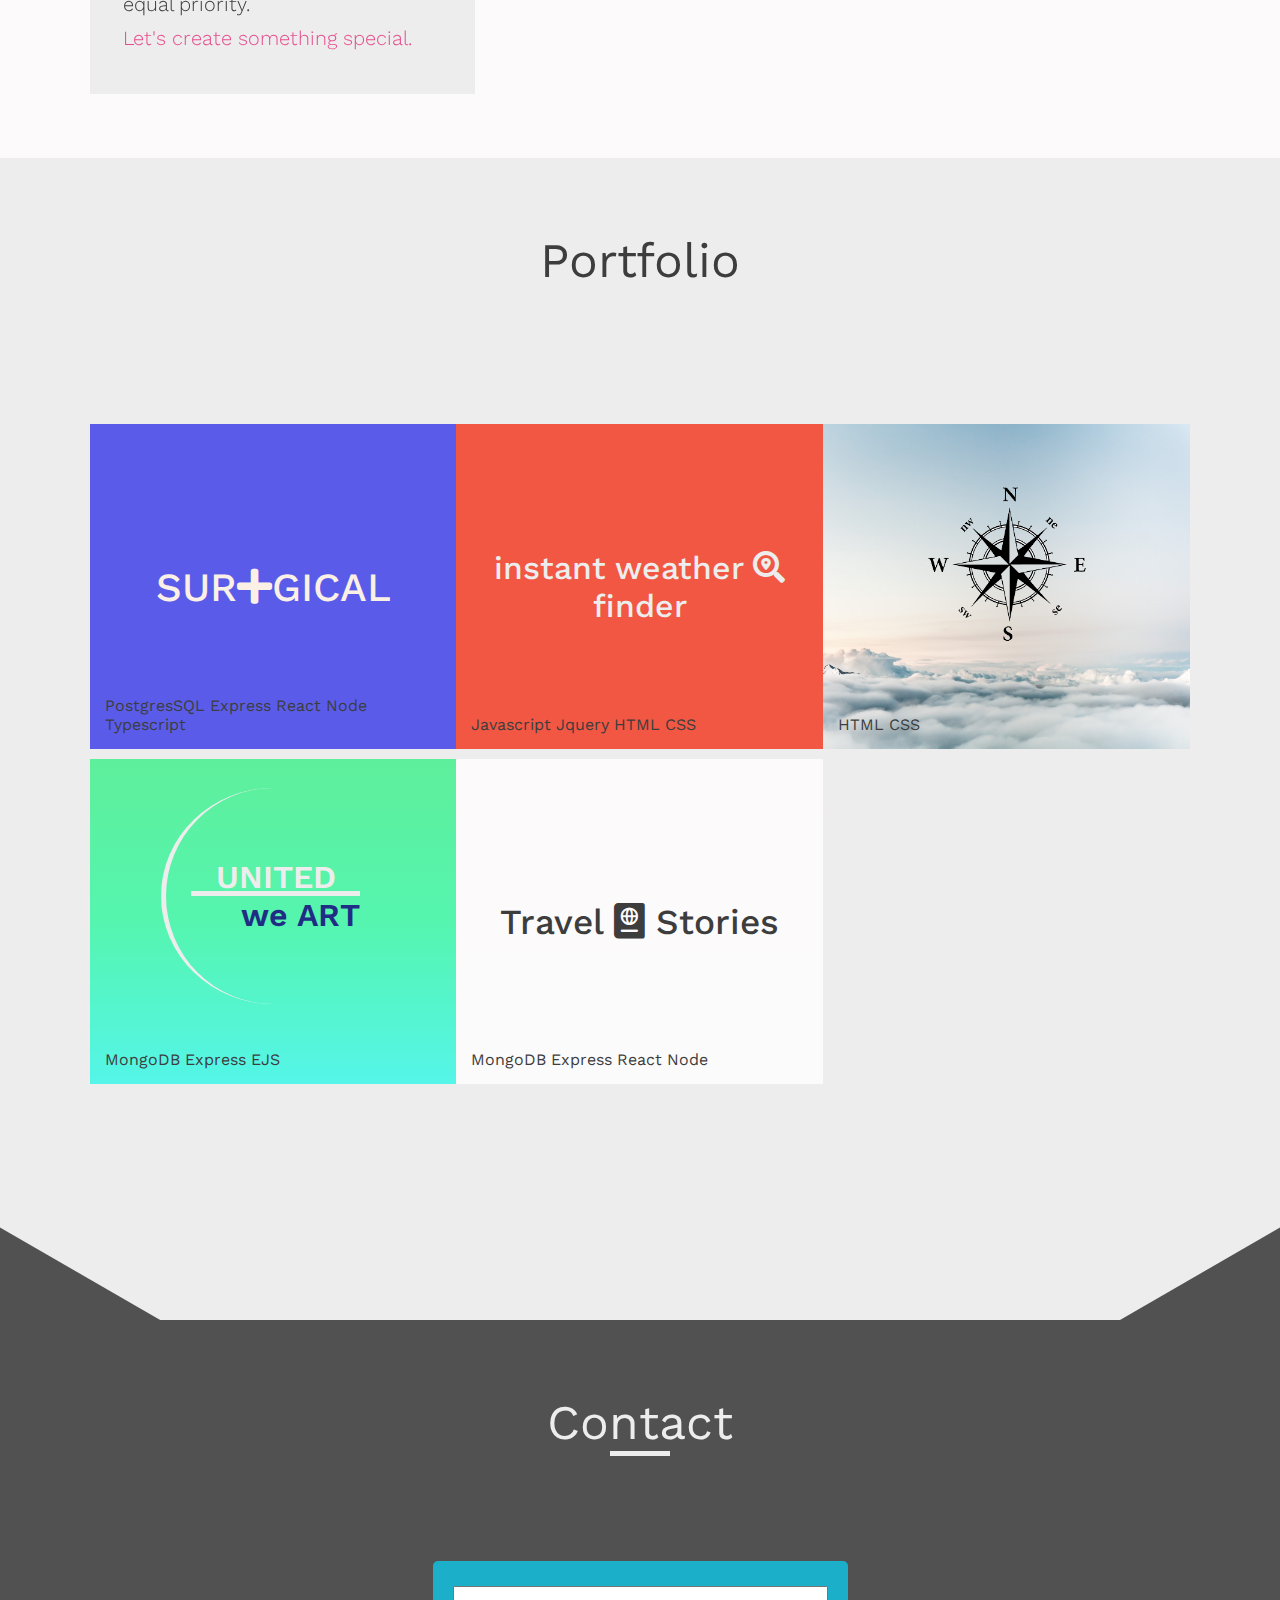
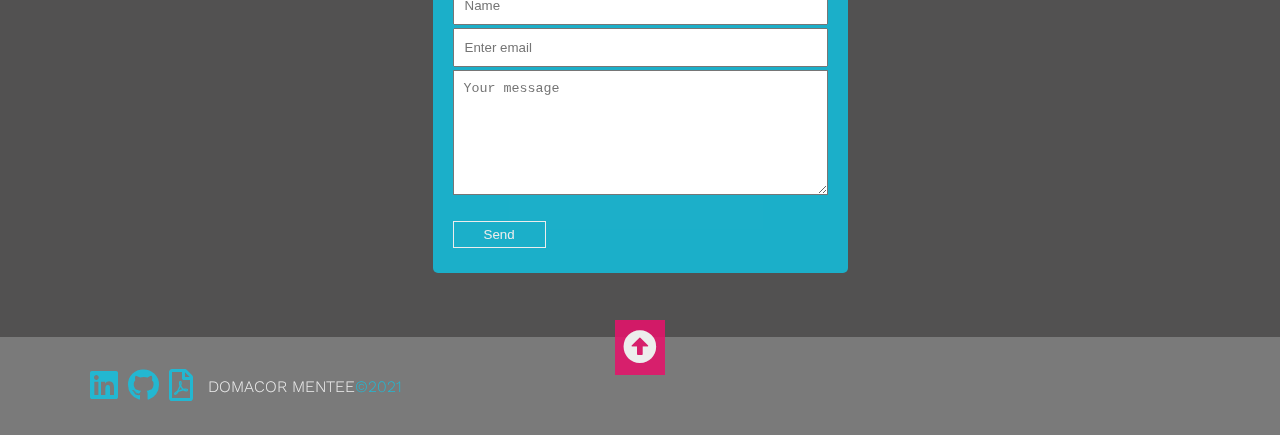
==== commit 39d76dad: "type fixed" ====
--- a/index.html
+++ b/index.html
@@ -202,7 +202,7 @@
           <div class="site-link">
             <div class="sitename">S<i class="fas fa-stethoscope"></i>rGICAL</div>
             <div>
-              <a href="https://surgicalapp.herokuapp.com//" target="_blank">view now</a>
+              <a href="https://surgicalapp.herokuapp.com/" target="_blank">view now</a>
             </div>
           </div>	
         </div>
